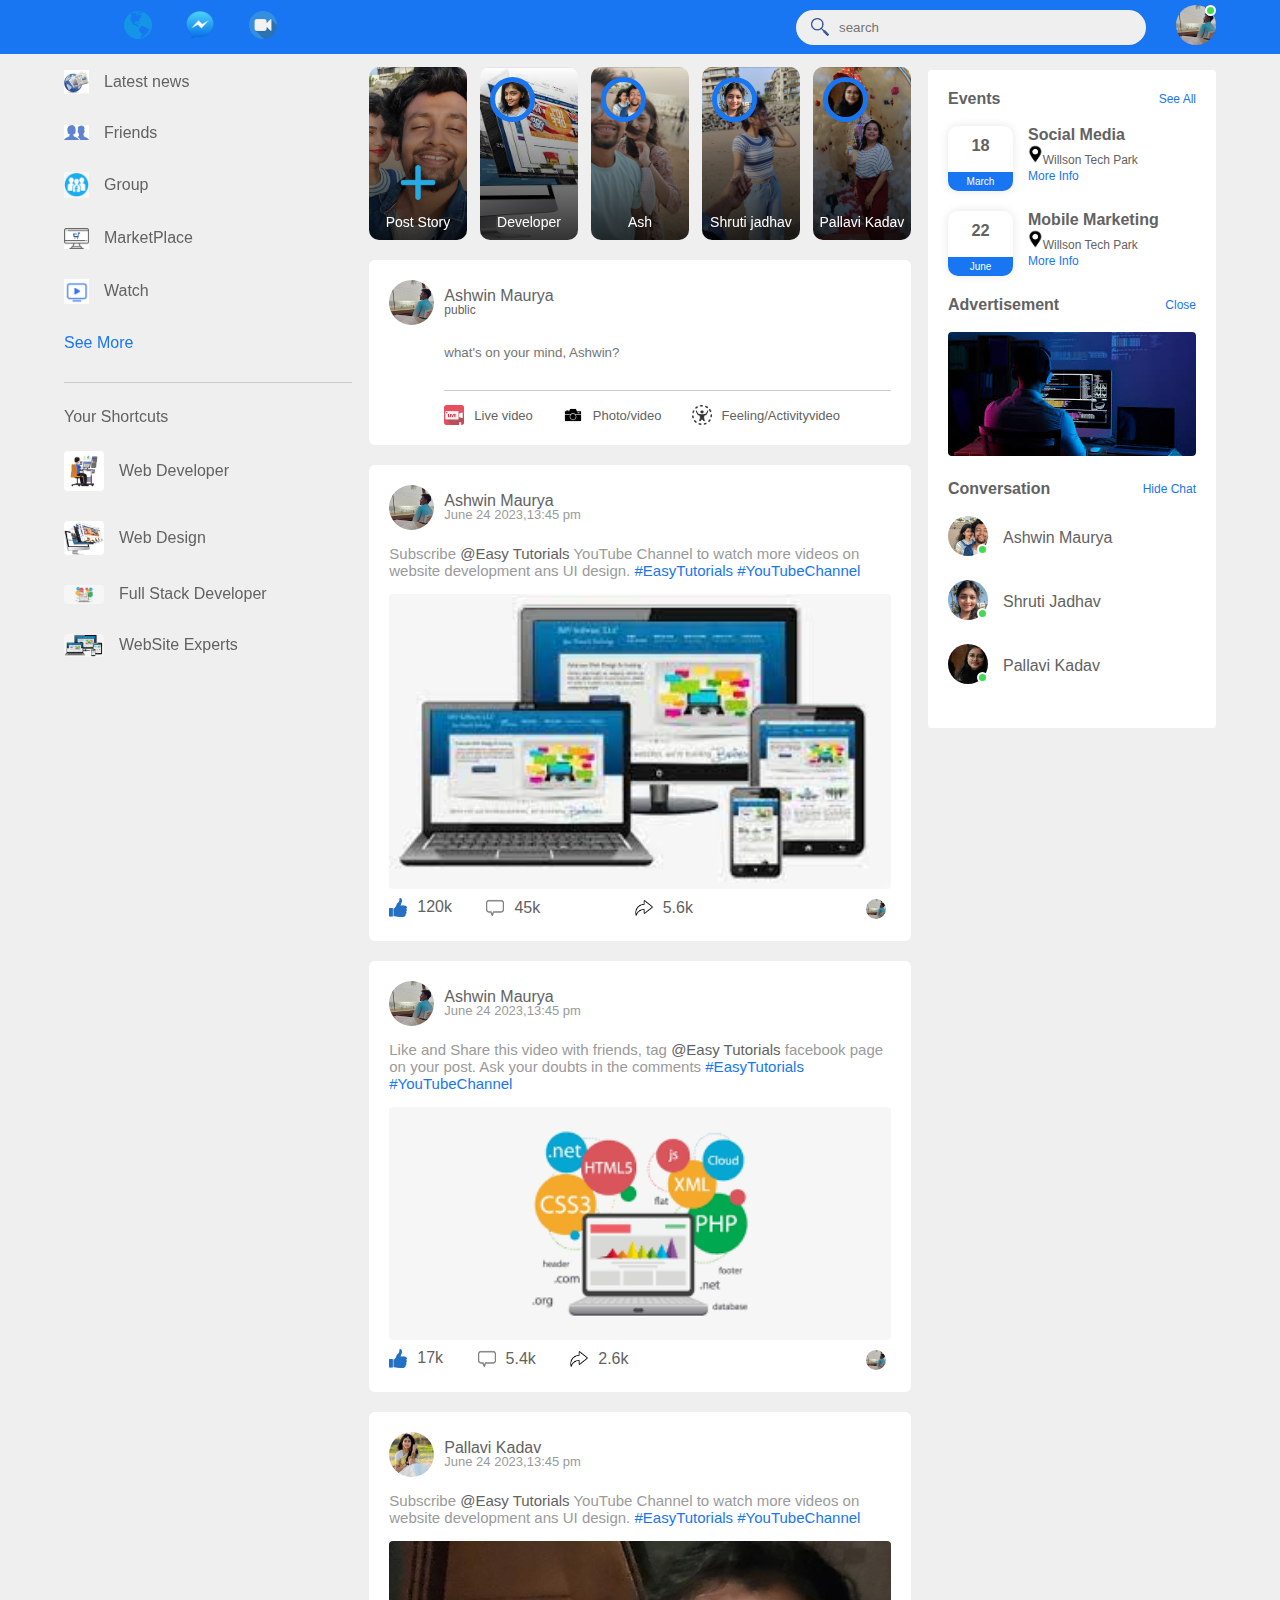
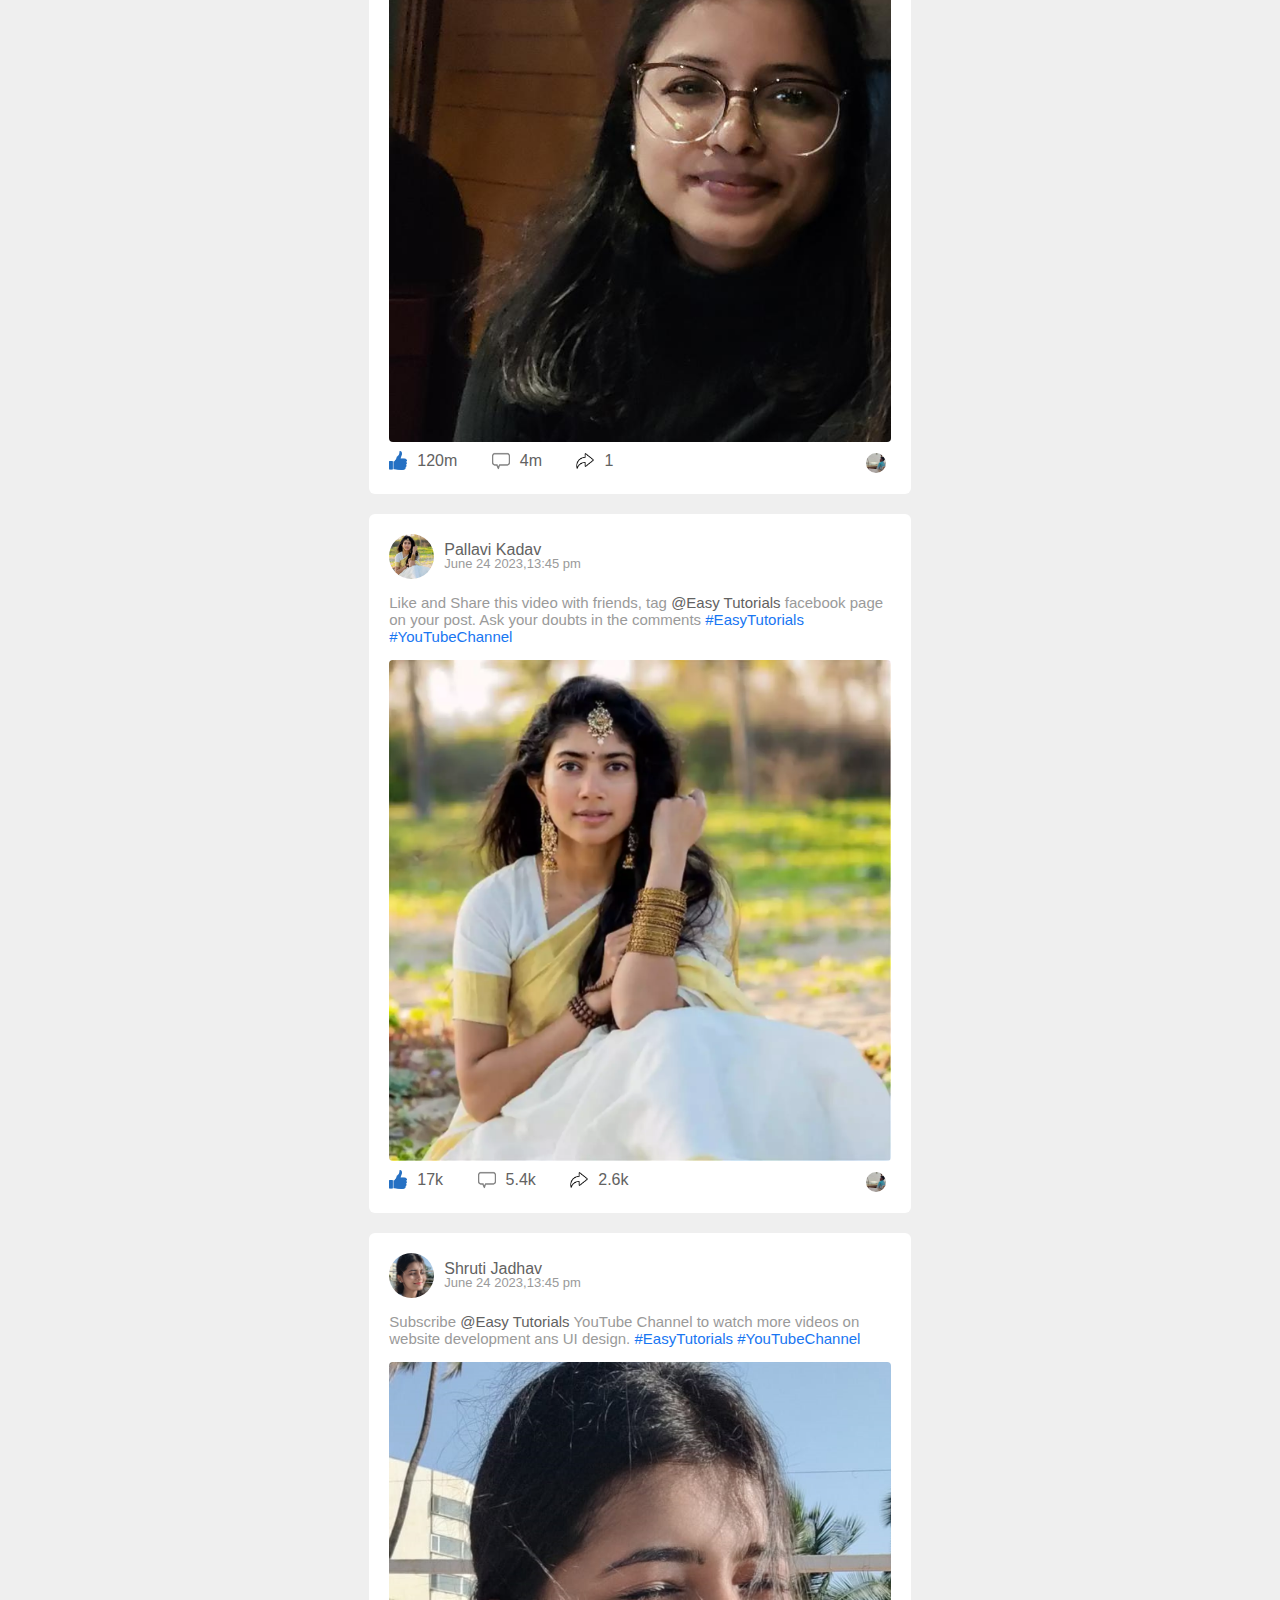
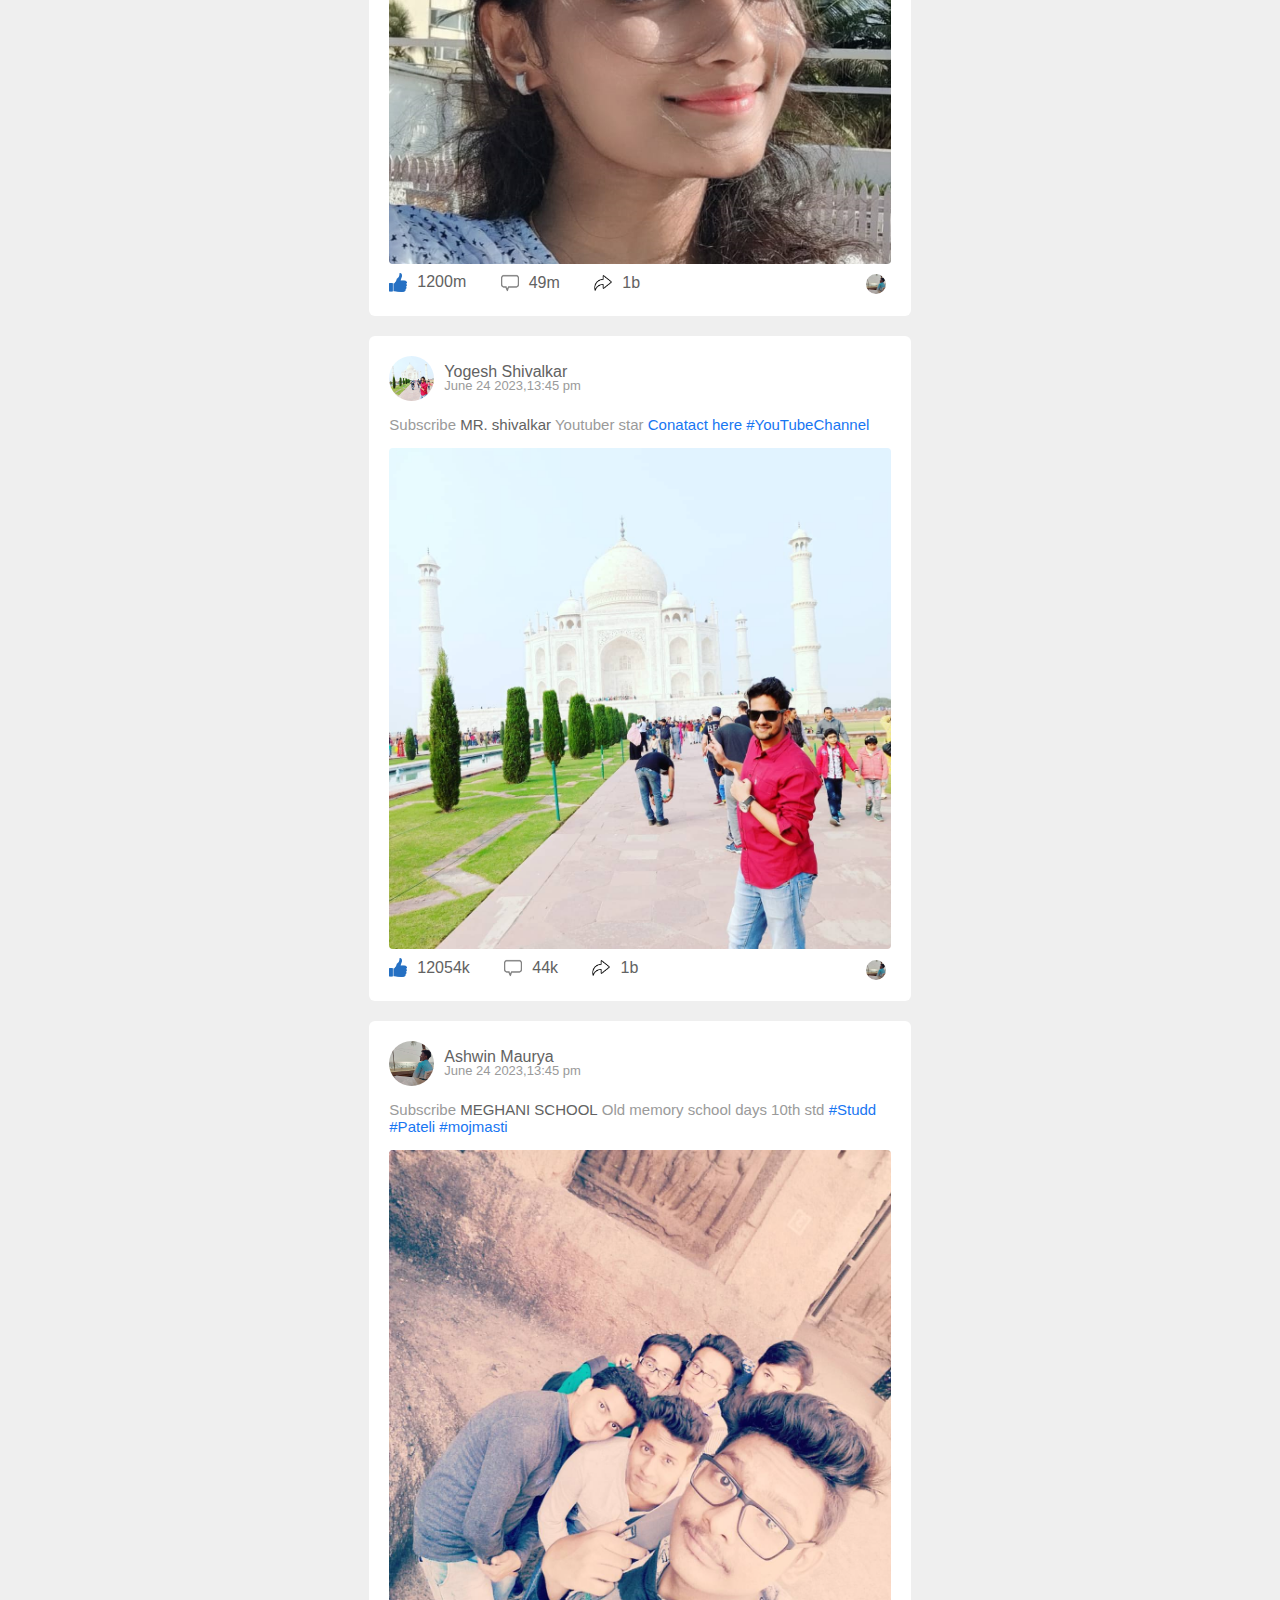
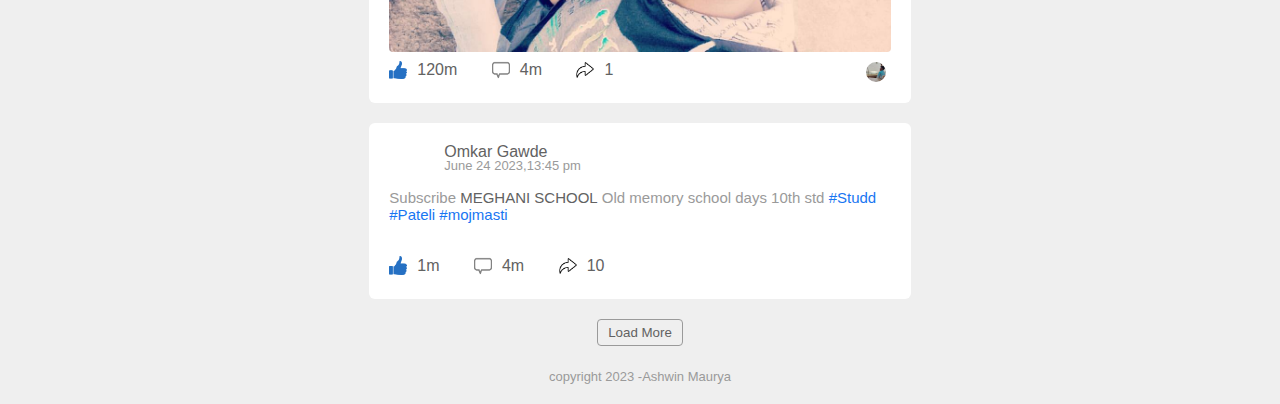
==== index.html @ bc4fef7b "fb" ====
<!DOCTYPE html>
<html lang="en">
<head>
    <meta charset="UTF-8">
    <meta name="viewport" content="width=device-width, initial-scale=1.0">
    <title>FaceBook</title>
    <link rel="stylesheet" href="style.css">
    <link rel="stylesheet" href="https://pro.fontawesome.com/releases/v5.10.0/css/all.css" 
    integrity="sha384-AYmEC3Yw5cVb3ZcuHtOA93w35dYTsvhLPVnYs9eStHfGJvOvKxVfELGroGkvsg+p" 
    crossorigin="anonymous"/>
 </head>
<body>
    <nav>
        <div class="nav-left">
            <a href="index.html">
            <img src="C:\Users\Ashwin\Downloads\socialmedia\logo.png" class="logo" alt="">
            </a>
            <ul>
                <li>
                    <img src="notification.png" alt="">
                    <img src="inbox.png" alt="">
                    <img src="video.png" alt="">
                </li>
            </ul>
        </div>
        <div class="nav-right">
            <div class="search-box">
                <img src="search.png" class="searchpic" alt="">
                <input type="text" placeholder="search">
            </div>
            <div class="nav-user-icon online" onclick="settingsMenuToggle()">
                <img src="ash.png" alt="">
            </div>

        </div>
 <!----------------------dropdown settings-menu ------------------------------------------------------------------------------->
        <div class="settings-menu">
            <div id="dark-btn" >
                <span>

                </span>
            </div>


            <div class="settings-menu-inner">
                <div class="user-profile">
                    <img src="ash.png" alt="">
                    <div>
                        <p>Ashwin Maurya</p>
                        <a href="profile.html">See your profile</a>
                    </div>
                </div>
                <hr>
                <div class="user-profile">
                    <img src="feedback.png" alt="">
                    <div>
                        <p>Give Feedback</p>
                        <a href="#">Help us to improve the new design</a>
                    </div>
                </div>
                <hr>

                <div class="settings-links">
                    <img src="setting.png" class="settings-icon" alt="">
                    <a href="#">Settings & Privacy<i class="fa fa-caret-right" aria-hidden="true"></i>
                    </a>
                </div>
                <div class="settings-links">
                    <img src="help.png" class="settings-icon" alt="">
                    <a href="#">Help & Support <i class="fa fa-caret-right" aria-hidden="true"></i>
                    </a>
                </div>
                <div class="settings-links">
                    <img src="display.png" class="settings-icon" alt="">
                    <a href="#">Display & Accessibility <i class="fa fa-caret-right" aria-hidden="true"></i>
                    </a>
                </div>

                <div class="settings-links">
                    <img src="logout.png" class="settings-icon" alt="">
                    <a href="#">Logout <i class="fa fa-caret-right" aria-hidden="true"></i>
                    </a>
                </div>
    
    
            </div>
            

        </div>

    </nav>

    <div class="container">
<!-- ---------left-sidebar ==================================================-->
        <div class="left-sidebar">
            <div class="imp-links">
                <a href="#" ><img src="news.png" alt=""> Latest news </a>
                <a href="#" ><img src="friends.png" alt=""> Friends </a>
                <a href="#" ><img src="group.png" alt=""> Group </a>
                <a href="#" ><img src="marketplace.png" alt=""> MarketPlace </a>
                <a href="#" ><img src="watch.png" alt=""> Watch </a>
                <a href="#" >See More</a>

            </div>
            <div class="shortcut-links">
                <p>Your Shortcuts</p>
                <a href="#"><img src="shortcut-1.png" alt="">Web Developer</a>
                <a href="#"><img src="shortcut-2.png" alt="">Web Design</a>
                <a href="#"><img src="shortcut-3.png" alt="">Full Stack Developer</a>
                <a href="#"><img src="shortcut-4.png" alt=""> WebSite Experts</a>
            </div>
        </div>

 <!---------------- main-container ---------------=======================-------------------------------------------------->
        <div class="main-content">
            <div class="story-gallery">
                <div class="story story1">
                    <img src="upload.png" alt="">
                    <p>Post Story</p>
                </div>
                <div class="story story2">
                    <img src="shortcut-5.png" alt="">
                    <p>Developer</p>
                </div>
                <div class="story story3">
                    <img src="member-1.png" alt="">
                    <p>Ash</p>
                </div>
                <div class="story story4">
                    <img src="member-2.png" alt="">
                    <p>Shruti jadhav</p>
                </div>
                <div class="story story5">
                    <img src="member-3.png" alt="">
                    <p>Pallavi Kadav</p>
                </div>
            </div>

            <div class="write-post-container">
                <div class="user-profile">
                    <img src="ash.png" alt="">
                    <div>
                        <p>Ashwin Maurya</p>
                        <small>public <i class="fas fa-caret-down"></i></small>
                    </div>
                </div>

                <div class="post-input-container">
                   <textarea rows="3" placeholder="what's on your mind, Ashwin?"></textarea>
                   <div class="add-post-links">
                    <a href="#" ><img src="video1.png" alt="">Live video</a>
                    <a href="#" ><img src="video2.png" alt="">Photo/video</a>
                    <a href="#" ><img src="video3.png" alt="">Feeling/Activityvideo</a>
                   </div>
                </div>

            </div>

            <div class="post-container">
                <div class="post-row">
                    <div class="user-profile">
                        <img src="ash.png" alt="">
                        <div>
                            <p>Ashwin Maurya</p>
                            <span>June 24 2023,13:45 pm</span>
                        </div>
                    </div>
                    <a href="#"><i class="fas fa-ellipsis-v"></i></a>
                </div>

               
                <p class="post-text">Subscribe <span>@Easy Tutorials</span> YouTube Channel to watch more 
                videos on website development ans UI design.
                    <a href="#" >#EasyTutorials</a> <a href="#">#YouTubeChannel</a>
                </p>
                <img src="shortcut-4.png" class="post-img" alt="">
                <div class="post-row">
                    <div class="activity-icons">
                        <div><img src="like-blue.png"  alt="">120k</div> 
                        <div id="comments-container"><img src="comments.png" id="comments-icon" alt="">45k
                            <div id="thecomments"></div>
                        <!-- modify -->
                        <!-- Add a hidden comments box -->
                                <!-- <div class="post-container" id="comments-area"> -->
                                    <!-- ... (existing post content) ... -->
                                    <!-- <div class="comments-section" style="display: none;" id="comments-box"> -->
                                      
                                        <!-- <div class="comments-list" id="comments-list"> -->
                                            <!-- Existing comments will be displayed here -->
                                        <!-- </div>
                                        <textarea id="comment-input" placeholder="Write a comment"></textarea>
                                        <button id="post-comment-button">Post</button>
                                    </div>
                                </div> -->
<!-- ---------------------- -->


                        </div> 
                        <div><img src="share.png" class="share" alt="">5.6k</div> 
                    </div>
                    <div class="post-profile-icons">
                            <img src="ash.png" alt=""> <i class="fas fa-caret-down"></i>
                    </div>

                </div>
            </div>

            <div class="post-container">
                <div class="post-row">
                    <div class="user-profile">
                        <img src="ash.png" alt="">
                        <div>
                            <p>Ashwin Maurya</p>
                            <span>June 24 2023,13:45 pm</span>
                        </div>
                    </div>
                    <a href="#"><i class="fas fa-ellipsis-v"></i></a>
                </div>

               
                <p class="post-text">Like and Share this video  with friends,
                    tag  <span>@Easy Tutorials</span> facebook page on your post. Ask your doubts in 
                    the comments 
                    <a href="#" >#EasyTutorials</a> <a href="#">#YouTubeChannel</a>
                </p>
                <img src="shortcut-3.png" class="post-img" alt="">
                <div class="post-row">
                    <div class="activity-icons">
                        <div><img src="like-blue.png" alt="">17k</div> 
                        <div><img src="comments.png" alt="">5.4k</div> 
                        <div><img src="share.png" class="share" alt="">2.6k</div> 
                    </div>
                    <div class="post-profile-icons">
                            <img src="ash.png" alt=""> <i class="fas fa-caret-down"></i>
                    </div>

                </div>
            </div>

            <div class="post-container">
                <div class="post-row">
                    <div class="user-profile">
                        <img src="pallavi.png" alt="">
                        <div>
                            <p>Pallavi Kadav</p>
                            <span>June 24 2023,13:45 pm</span>
                        </div>
                    </div>
                    <a href="#"><i class="fas fa-ellipsis-v"></i></a>
                </div>

               
                <p class="post-text">Subscribe <span>@Easy Tutorials</span> YouTube Channel to watch more 
                videos on website development ans UI design.
                    <a href="#" >#EasyTutorials</a> <a href="#">#YouTubeChannel</a>
                </p>
                <img src="member-3.png" class="post-img" alt="">
                <div class="post-row">
                    <div class="activity-icons">
                        <div><img src="like-blue.png" alt="">120m</div> 
                        <div><img src="comments.png" alt="">4m</div> 
                        <div><img src="share.png" class="share" alt="">1</div> 
                    </div>
                    <div class="post-profile-icons">
                            <img src="ash.png" alt=""> <i class="fas fa-caret-down"></i>
                    </div>

                </div>
            </div>

            <div class="post-container">
                <div class="post-row">
                    <div class="user-profile">
                        <img src="pallavi.png" alt="">
                        <div>
                            <p>Pallavi Kadav</p>
                            <span>June 24 2023,13:45 pm</span>
                        </div>
                    </div>
                    <a href="#"><i class="fas fa-ellipsis-v"></i></a>
                </div>

               
                <p class="post-text">Like and Share this video  with friends,
                    tag  <span>@Easy Tutorials</span> facebook page on your post. Ask your doubts in 
                    the comments 
                    <a href="#" >#EasyTutorials</a> <a href="#">#YouTubeChannel</a>
                </p>
                <img src="pallavi.png" class="post-img" alt="">
                <div class="post-row">
                    <div class="activity-icons">
                        <div><img src="like-blue.png" alt="">17k</div> 
                        <div><img src="comments.png" alt="">5.4k</div> 
                        <div><img src="share.png" class="share" alt="">2.6k</div> 
                    </div>
                    <div class="post-profile-icons">
                            <img src="ash.png" alt=""> <i class="fas fa-caret-down"></i>
                    </div>

                </div>
            </div>

            <div class="post-container">
                <div class="post-row">
                    <div class="user-profile">
                        <img src="shruti.png" alt="">
                        <div>
                            <p>Shruti Jadhav</p>
                            <span>June 24 2023,13:45 pm</span>
                        </div>
                    </div>
                    <a href="#"><i class="fas fa-ellipsis-v"></i></a>
                </div>

               
                <p class="post-text">Subscribe <span>@Easy Tutorials</span> YouTube Channel to watch more 
                videos on website development ans UI design.
                    <a href="#" >#EasyTutorials</a> <a href="#">#YouTubeChannel</a>
                </p>
                <img src="shruti.png" class="post-img" alt="">
                <div class="post-row">
                    <div class="activity-icons">
                        <div><img src="like-blue.png" alt="">1200m</div> 
                        <div><img src="comments.png" alt="">49m</div> 
                        <div><img src="share.png" class="share" alt="">1b</div> 
                    </div>
                    <div class="post-profile-icons">
                            <img src="ash.png" alt=""> <i class="fas fa-caret-down"></i>
                    </div>

                </div>
            </div>

            <div class="post-container">
                <div class="post-row">
                    <div class="user-profile">
                        <img src="yogesh.png" alt="">
                        <div>
                            <p>Yogesh Shivalkar</p>
                            <span>June 24 2023,13:45 pm</span>
                        </div>
                    </div>
                    <a href="#"><i class="fas fa-ellipsis-v"></i></a>
                </div>

               
                <p class="post-text">Subscribe <span>MR. shivalkar</span> Youtuber star 
                    <a href="#" >Conatact here </a> <a href="#">#YouTubeChannel</a>
                </p>
                <img src="yogesh.png" class="post-img" alt="">
                <div class="post-row">
                    <div class="activity-icons">
                        <div><img src="like-blue.png" alt="">12054k</div> 
                        <div><img src="comments.png" alt="">44k</div> 
                        <div><img src="share.png" class="share" alt="">1b</div> 
                    </div>
                    <div class="post-profile-icons">
                            <img src="ash.png" alt=""> <i class="fas fa-caret-down"></i>
                    </div>

                </div>
            </div>

            <div class="post-container">
                <div class="post-row">
                    <div class="user-profile">
                        <img src="ash.png" alt="">
                        <div>
                            <p>Ashwin Maurya</p>
                            <span>June 24 2023,13:45 pm</span>
                        </div>
                    </div>
                    <a href="#"><i class="fas fa-ellipsis-v"></i></a>
                </div>

               
                <p class="post-text">Subscribe <span>MEGHANI SCHOOL</span> Old memory school days 10th std 
                    <a href="#" >#Studd</a> <a href="#">#Pateli #mojmasti</a>
                </p>
                <img src="school.png" class="post-img" alt="">
                <div class="post-row">
                    <div class="activity-icons">
                        <div><img src="like-blue.png" alt="">120m</div> 
                        <div><img src="comments.png" alt="">4m</div> 
                        <div><img src="share.png" class="share" alt="">1</div> 
                    </div>
                    <div class="post-profile-icons">
                            <img src="ash.png" alt=""> <i class="fas fa-caret-down"></i>
                    </div>

                </div>
            </div>

            <div class="post-container">
                <div class="post-row">
                    <div class="user-profile">
                        <img src="omkar.png" alt="">
                        <div>
                            <p>Omkar Gawde</p>
                            <span>June 24 2023,13:45 pm</span>
                        </div>
                    </div>
                    <a href="#"><i class="fas fa-ellipsis-v"></i></a>
                </div>

               
                <p class="post-text">Subscribe <span>MEGHANI SCHOOL</span> Old memory school days 10th std 
                    <a href="#" >#Studd</a> <a href="#">#Pateli #mojmasti</a>
                </p>
                <img src="omkar.png" class="post-img" alt="">
                <div class="post-row">
                    <div class="activity-icons">
                        <div><img src="like-blue.png" alt="">1m</div> 
                        <div><img src="comments.png" alt="">4m</div> 
                        <div><img src="share.png" class="share" alt="">10</div> 
                    </div>
                    <div class="post-profile-icons">
                            <img src="omkar.png" alt=""> <i class="fas fa-caret-down"></i>
                    </div>

                </div>
            </div>


            <button type="button" class="Load-more-btn">Load More</button>


        </div>

        <!-- right-sidebar -->
        <div class="right-sidebar">
            <div class="sidebar-title">
                <h4>Events</h4>
                <a href="#">See All</a>
            </div>

            <div class="event">
                <div class="left-event">
                    <h3>18</h3>
                    <span>March</span>
                </div>
                <div class="right-event">
                    <h4>Social Media</h4>
                    <p><img src="location.png" class="locationpic">Willson Tech Park</p>
                    <a href="#">More Info</a>
                    
                </div>
            </div>
            <div class="event">
                <div class="left-event">
                    <h3>22</h3>
                    <span>June</span>
                </div>
                <div class="right-event">
                    <h4>Mobile Marketing</h4>
                    <p><img src="location.png" class="locationpic">Willson Tech Park</p>
                    <a href="#">More Info</a>
                    
                </div>
            </div>
            <div class="sidebar-title">
                <h4>Advertisement</h4>
                <a href="#">Close</a>
            </div>
            <img src="advertisement.png" class="sidebar-ads" alt="">

            <div class="sidebar-title">
                <h4>Conversation</h4>
                <a href="#">Hide Chat</a>
            </div>
            <div class="online-list">
                <div class="online">
                    <img src="member-1.png" alt="">
                </div>
                <p>Ashwin Maurya</p>
            </div>
            <div class="online-list">
                <div class="online">
                    <img src="member-2.png" alt="">
                </div>
                <p>Shruti Jadhav</p>
            </div>
            <div class="online-list">
                <div class="online">
                    <img src="member-3.png" alt="">
                </div>
                <p>Pallavi Kadav</p>
            </div>
            
            

        </div>
        
    </div>
    <div class="footer">
        <p>
            copyright 2023 -Ashwin Maurya  
        </p> </div>
        <script src="script.js"></script>
</body>
</html>
---- style.css ----
*{
    margin: 0;
    padding: 0;
    font-family: 'poppins',sans-serif;
    box-sizing: border-box;

}

:root{
    --body-color:#efefef;
    --nav-color:#1876f2;
    --bg-color:#fff;
    
}

.dark-theme{
    --body-color:#0a0a0a;
    --nav-color:#000;
    --bg-color:#000;

}

body{
    background:var(--body-color);
    transition: background 0.3s;

}

nav{
    display: flex;
    align-items: center;
    justify-content: space-between;
    background: var(--nav-color);
    padding: 5px 5%;
    position: sticky;
    top: 0;
    z-index: 100;
}

.logo{
    width: 160px;
    margin-right: 45px;

}

.nav-left,.nav-right{
    display: flex;
    align-items: center;
}

.nav-left ul li{
    list-style: none;
    display: inline-block;

}
.searchpic{
    width: 30px;
    margin-right: 20px 30px;
}
.nav-left ul li img{
    width: 28px;
    margin: 0 15px;

}

.nav-user-icon img{
    width: 40px;
    border-radius: 50%;
    cursor: pointer;

}

.search-box{
    background: #efefef;
    width: 350px;
    border-radius: 20px;
    display: flex;
    align-items: center;
    padding: 0 15px;

}
.nav-user-icon{
    margin-left: 30px;

}

.search-box img{
    width: 18px;

}
.search-box input{
    width: 100%;
    background: transparent;
    padding: 10px;
    outline: none;
    border: 0;

}

.online{
    position: relative;

}
.online::after{
    content: '';
    width: 7px;
    height: 7px;
    border: 2px solid #fff;
    border-radius: 50%;
     background: #41db51;
     position: absolute;
     top: 0;
     right: 0;

}

.container{
    display: flex;
    justify-content: space-between;
    padding: 13px 5%;

}

.left-sidebar{
    
    flex-basis: 25%;
    position: sticky;
    top: 70px;
    align-self: flex-start;
}
.right-sidebar{
    flex-basis: 25%;
    position: sticky;
    top: 70px;
    align-self: flex-start;
    background: var(--bg-color);
    padding: 20px;
    border-radius: 4px;
    color: #626262;

    
}

.main-content{
    flex-basis: 47%;

}

.imp-links a, .shortcut-links a{
    text-decoration: none;
    display: flex;
    align-items: center;
    margin-bottom: 30px;
    color: #626262;
    width: fit-content;

}

.imp-links a img{
    width: 25px;
    margin-right: 15px;

}
.imp-links a:last-child{
    color: #1876f2;
}
.imp-links{
    border-bottom: 1px solid #ccc;

}

.shortcut-links a img{
    width: 40px;
    border-radius: 4px;
    margin-right: 15px;

}
.shortcut-links p{
    margin: 25px 0;
    color: #626262;
    font-weight: 500;
}

.sidebar-title{
    display: flex;
    align-items: center;
    justify-content: space-between;
    margin-bottom: 18px;

}
.right-sidebar h4{
    font-weight: 600;
    font-size: 16px;
}

.sidebar-title a{
    text-decoration: none;
    color: #1876f2;
    font-size: 12px;

}

.event{
    display: flex;
    font-size: 14px;
    margin-bottom: 20px;

}
.left-event{
    border-radius: 10px;
    height: 65px;
    width: 65px;
    margin-right: 15px;
    padding-top: 10px;
    text-align: center;
    position: relative;
    overflow: hidden;
    box-shadow: 0 0 10px rgba(0,0,0,0.1);

}
.event p{
    font-size: 12px;
}
.event a{
    font-size: 12px;
    text-decoration: none;
    color: #1876f2;
}

.left-event span{
    position: absolute;
    bottom: 0;
    left: 0;
    width: 100%;
    background:#1876f2 ;
    color: #fff;
    font-size: 10px;
     padding: 4px 0;

}

.locationpic{
    width: 20 px;
    height: 20px;
        
}
.sidebar-ads{
    width: 100%;
    margin-bottom: 20px;
    border-radius: 4px;

}
.online-list{
    display:flex;
    align-items: center;
    margin-bottom: 20px;
}
.online-list .online img{
    width: 40px;
    border-radius: 50%;
}

.online-list .online{
    width: 40px;
    border-radius: 50%;
    margin-right: 15px;
}

.online-list .online::after{
    top:unset;
    bottom: 5px;
}

.story-gallery{
    display: flex;
    justify-content: space-between;
    margin-bottom: 20px;

}

.story{
    flex-basis: 18%;
    padding-top: 32%;
    /* width: 20%; */
    position: relative;
    background-position: center;
    background-size: cover;
    border-radius: 10px;

}

.story img{
    position: absolute;
    width: 45px;
    border-radius: 50%;
    top: 10px;
    left: 10px;
    /* z-index: 10; */
    border: 5px solid #1876f2;

}

.story p{
    position: absolute;
    bottom: 10px;
    width: 100%;
    text-align: center;
    color: #fff;
    font-size: 14px;
    
}

.story1{
    background-image:linear-gradient(transparent,rgba(0,0,0,0.8)), url(status-1.png);

}
.story2{
    background-image:linear-gradient(transparent,rgba(0,0,0,0.8)), url(shortcut-2.png);

}
.story3{
    background-image:linear-gradient(transparent,rgba(0,0,0,0.8)), url(status-3.png);

}
.story4{
    background-image:linear-gradient(transparent,rgba(0,0,0,0.8)), url(status-4.png);

}
.story5{
    background-image:linear-gradient(transparent,rgba(0,0,0,0.8)), url(status-5.png);

}

.story.story1 img{
    top: unset;
    left: 50%;
    bottom: 40px;
    transform: translate(-50%);
    border: 0;
    width: 35px;

}

.write-post-container{
    width: 100%;
    background: var(--bg-color);
    border-radius: 6px;
    padding: 20px;
    color: #626262;

}

.user-profile{
    display: flex;
    align-items: center;

}

.user-profile img{
    width: 45px;
    border-radius: 50%;
    margin-right: 10px;
}

.user-profile p{
    margin-bottom: -5px;
    font-weight:500;
    color: #626262;
}

.user-profile small{
    font-size: 12px;

}

.post-input-container{
    padding-left: 55px;
    padding-top: 20px;

}

.post-input-container textarea{
    width: 100%;
    border: 0;
    outline: 0;
    border-bottom: 1px solid #ccc;
    background: transparent;
    resize: none;
}

.add-post-links{
    display: flex;
    margin-top: 10px;
    
}
.add-post-links a{
    text-decoration: none;
    display: flex;
    align-items: center;
    color: #626262;
    margin-right: 30px;
    font-size: 13px;
}

.add-post-links a img{
    width: 20px;
    margin-right: 10px;
}

.post-container{
    width: 100%;
    background: var(--bg-color);
    border-radius: 6px;
    padding: 20px;
    color: #626262;
    margin: 20px 0;

}

.user-profile span{
    font-size: 13px;
    color: #9a9a9a;
}
.post-text{
    color: #9a9a9a;
    font-size: 15px;
    margin: 15px 0;
}

.post-text span{
    color: #626262;
    font-weight: 500;
}

.post-text a{
    color: #1876f2;
    text-decoration: none;
}

.post-img{
    width: 100%;
    border-radius: 4px;
    margin-bottom: 5px;
    

}

.post-row{
    display: flex;
    align-items: center;
    justify-content: space-between;
}

.activity-icons div img{
    width: 18px;
    margin-right: 10px;
}

.activity-icons div{
    display: inline-flex;
    align-items: center;
    margin-right: 30px;
}

.post-profile-icons{
    display: flex;
    align-items: center;
}

.post-profile-icons img{
    width: 20px;
    border-radius: 50%;
    margin-right: 5px;
}

.share{
    color: #1876f2;
}

.post-row a{
    color: #9a9a9a;
}

.Load-more-btn{
    display: block;
    margin: auto;
    cursor: pointer;
    padding: 5px 10px;
    border: 1px solid #9a9a9a;
    color: #626262;
    background: transparent;
    border-radius: 4px;

}

.footer{
    text-align: center;
    color: #9a9a9a;
    padding: 10px 0 20px;
    font-size: 13px;

}

.settings-menu{
    position: absolute;
    width: 90%;
    max-width: 300px;
    height: 390px;
    background: var(--bg-color);
    box-shadow: 0 0 10px rgba(0,0,0,0.4);
    border-radius: 4px;
    overflow: hidden;
    top: 108%;
    right: 5%;
    max-height: 0;
    transition: max-height 0.3s;

}

.settings-menu-height{
    max-height: 450px;
}

.user-profile a{
    font-size: 12px; 
    color: #1876f2;
    text-decoration: none;
}

.settings-menu-inner{
    padding: 20px;
}

.settings-menu hr{
    border: 0;
    height: 1px;
    background: #9a9a9a;
    margin: 15px 0;
}

.settings-links{
    display: flex;
    align-items: center;
    margin: 15px 0;

}

.settings-links .settings-icon{
    width: 38px;
    margin-right: 10px;
    border-radius: 50%;

}

.settings-links a{
    display: flex;
    flex: 1;
    align-items: center;
    justify-content: space-between;
    text-decoration: none;
    color: #626262;
}

#dark-btn{
    position: absolute;
    top: 20px;
    right: 20px;
    background-color: #ccc;
    width: 45px;
    border-radius: 15px;
    padding: 2px 3px ;
    cursor: pointer;
    display: flex;
    transition: padding-left 0.5s,background 0.5s;
}

#dark-btn span{
    width: 18px;
    height: 18px;
    background: #fff;
    border-radius: 50%;
    display: inline-block;

}

#dark-btn.dark-btn-on{
    padding-left: 23px;
    background: #0a0a0a;

}

/* ------profilepage.html----------- */

.profile-container{
    padding: 20px 15%;
    color: #626262;
}

.cover-img{
    width: 100%;
    border-radius: 6px;
    margin-bottom: 14px;
    /* height: 400px; */
}

.profile-details{
    background-color: var(--bg-color);
    padding: 20px;
    border-radius: 4px;
    display: flex;
    align-items: flex-start;
    justify-content: space-between;
}

.pd-row{
    display: flex;
    align-items: flex-start;
}

.pd-image{
    width: 100px;
    margin-right: 20px;
    border-radius: 6px;
}

.pd-row div h3{
    font-size: 25px;
    font-weight: 600;

}

.pd-row div p{
    font-size: 13px;
}

.pd-row div img{
    width: 25px;
    border-radius: 50%;
    margin-top: 12px;

}

.pd-right button{
    background: #1876f2;
    border: 0;
    outline: 0;
    padding: 6px 10px;
    display: inline-flex;
    align-items: center;
    color: #fff;
    border-radius: 3px;
    margin-left: 10px;
    cursor: pointer;
}

.pd-right button img{
    height: 15px;
    margin-right: 10px;
}

.pd-right button:first-child{
    background: #e4e6eb;
    color: #000 ;
}

.pd-right{
    text-align: right;
}

.pd-right a{
    background: #e4e6eb;
    border-radius: 3px;
    padding: 12px;
    display: inline-flex;
    margin-top: 30px;
}

.pd-right a img{
    width: 20px;
    
}

.profile-info{
    display: flex;
    align-items: flex-start;
    justify-content: space-between;
    margin-top: 20px;
     
}

.info-col{
    flex-basis: 33%;

}

.post-col{
    flex-basis: 65%;

}

.profile-intro{
    background: var(--bg-color);
    padding: 20px;
    margin-bottom: 20px;
    border-radius: 4px;
}

.profile-info h3{
    font-weight: 600;
}

.intro-text{
    text-align: center;
    margin: 10px 0;
    font-size: 15px;
}

.intro-text img{
    width: 15px;
    margin-bottom: -3px;
}

.profile-intro hr{
    border: 0;
    height: 1px;
    background: #ccc;
    margin: 24px 0;
}

.profile-intro ul li{
    list-style: none;
    font-size: 15px;
    margin: 15px 0;
    display: flex;
    align-items: center;
}


.profile-intro ul li img{
    width: 26px;
    margin-right: 10px;

}

.title-box{
    display: flex;
    align-items: center;
    justify-content: space-between;
}

.title-box a{
    text-decoration: none;
    color: #1876f2;
    font-size: 14px;
}

.photo-box{
    display: grid;
    grid-template-columns: repeat(3,auto);
    grid-gap: 10px;
    margin-top: 15px;
}

.photo-box div img{
    width: 100%;
    cursor: pointer;

}

.profile-intro p{
    font-size: 14px;

}


.friends-box{
    display: grid;
    grid-template-columns: repeat(3,auto);
    grid-gap: 10px;
    margin-top: 15px;
}


.friends-box div img{
    width: 100%;
    cursor: pointer;
    padding-bottom: 20px;

}

.friends-box div{
    position: relative;
}

.friends-box p{
    position: absolute;
    bottom: 0;
    left: 0;
}


 /*-------- media query for home page */

 @media(max-width:900px){
    .right-sidebar{
        display: none;
    }
    .left-sidebar{
        display: none;
    }

    nav{
        flex-wrap: wrap;
    }
   
    .search-box{
        display: none;
    }
    .logo{
        width: 110px;
        margin-right: 20px;

    }
    .nav-left ul li img{
        width: 20px;
        margin: 0 8px;
    }

    .nav-user-icon img{
        width: 30px;
    }
    .nav-user-icon {
        margin-left: 0;
    }

    .add-post-links{
        flex-wrap:wrap;
    }

    .main-content{
        flex-basis: 100%;
    }
    .story img{
        width: 20px;
        border-width: 3px;
    }

    .story p{
        font-size: 10px;

    }

    .story.story1 img{
        width: 25px;
        bottom: 30px;
    }

    .add-post-links a{
        margin-right: 12px;
        font-size: 9px;
        
    }

    .add-post-links a img{
        width: 16px;
        margin-right: 5px;
    }

    .post-input-container{
        padding-left: 0 ;
    }
    .activity-icons div img{
        width: 12px;
        margin-right: 5px;   
    }
    
 }

 /* ---------media queries for profile.html page */

 @media(max-width:900px){
    .profile-container{
        padding: 20px 5%;
    }

    .profile-details{
        flex-wrap: wrap;
    }

    .pd-right{
        text-align: left;
        margin-top: 15px;

    }
    .pd-right button{
        margin-left: 0;
        margin-right: 10px;
    }

    .pd-row div h3{
        font-size: 16px;

    }

    .profile-info{
        flex-wrap: wrap;
    }

    .info-col,.post-col{
        flex-basis: 100%;
    }
 }
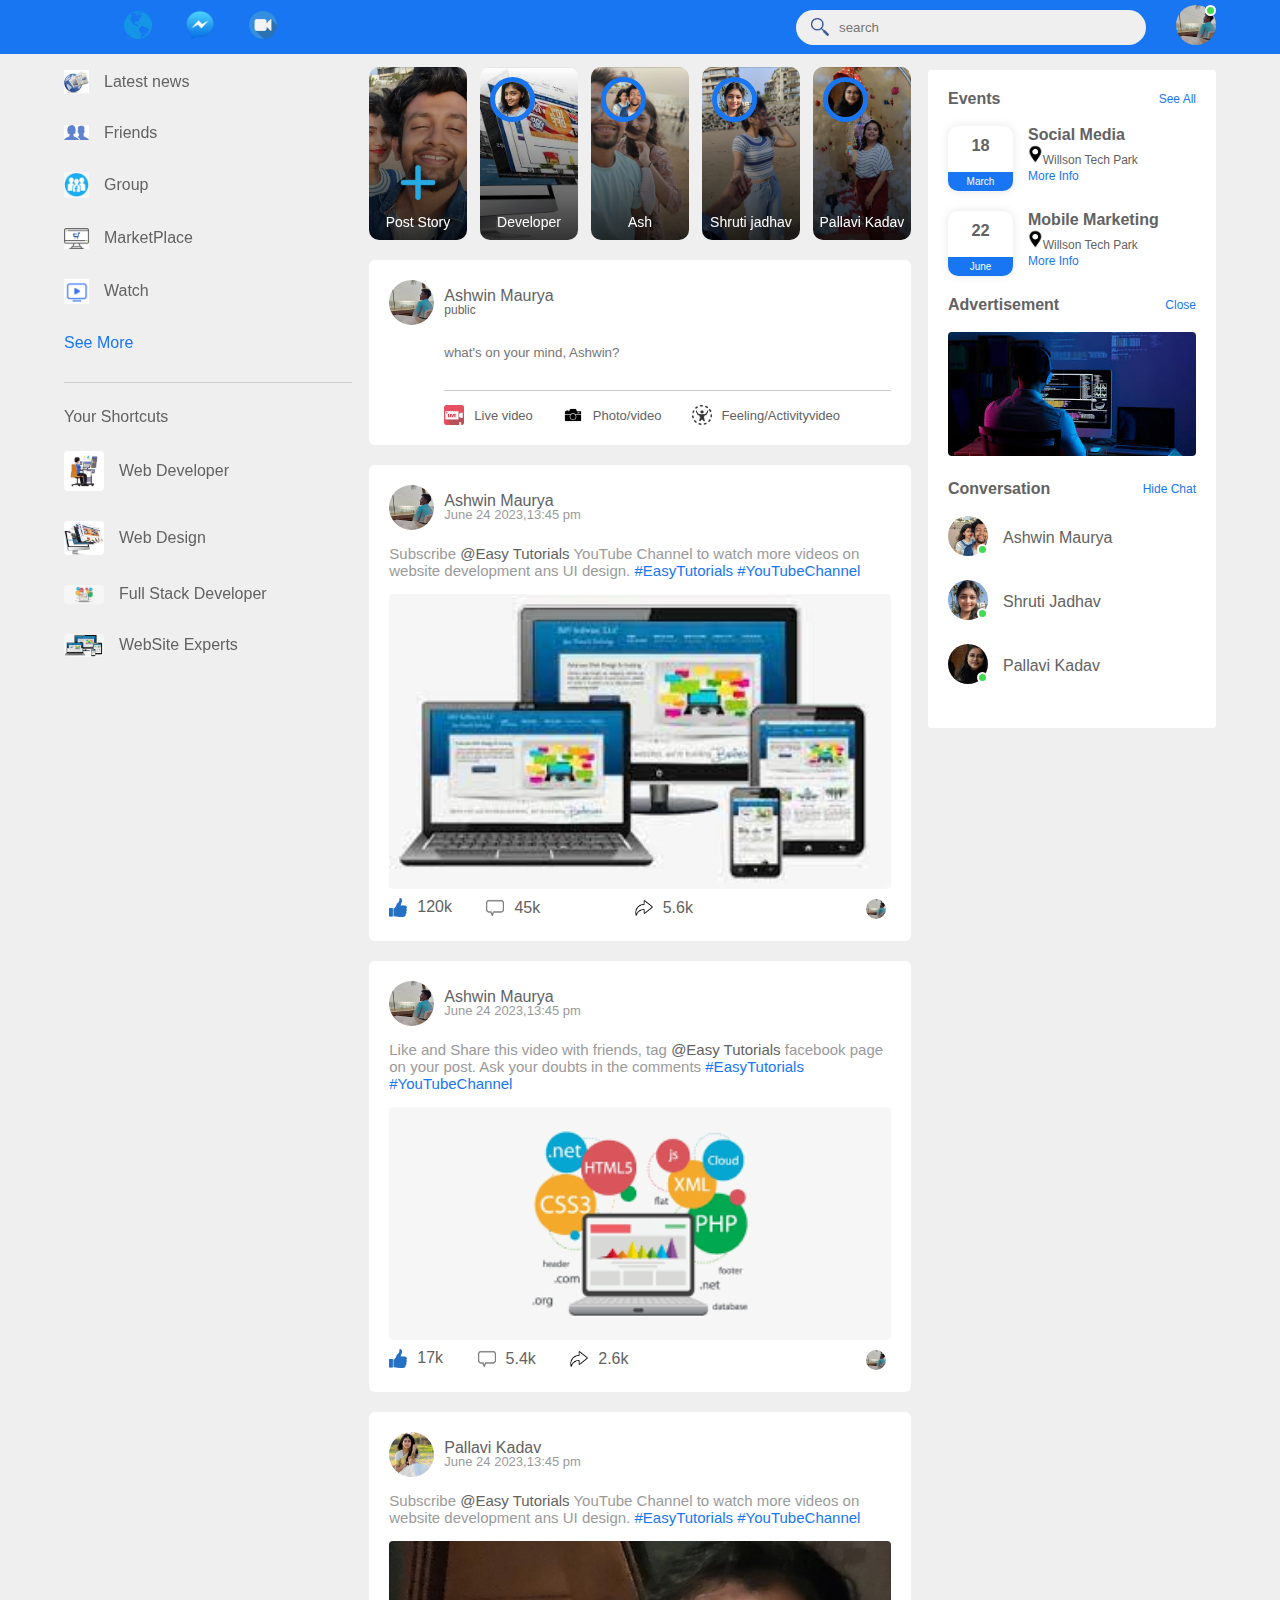
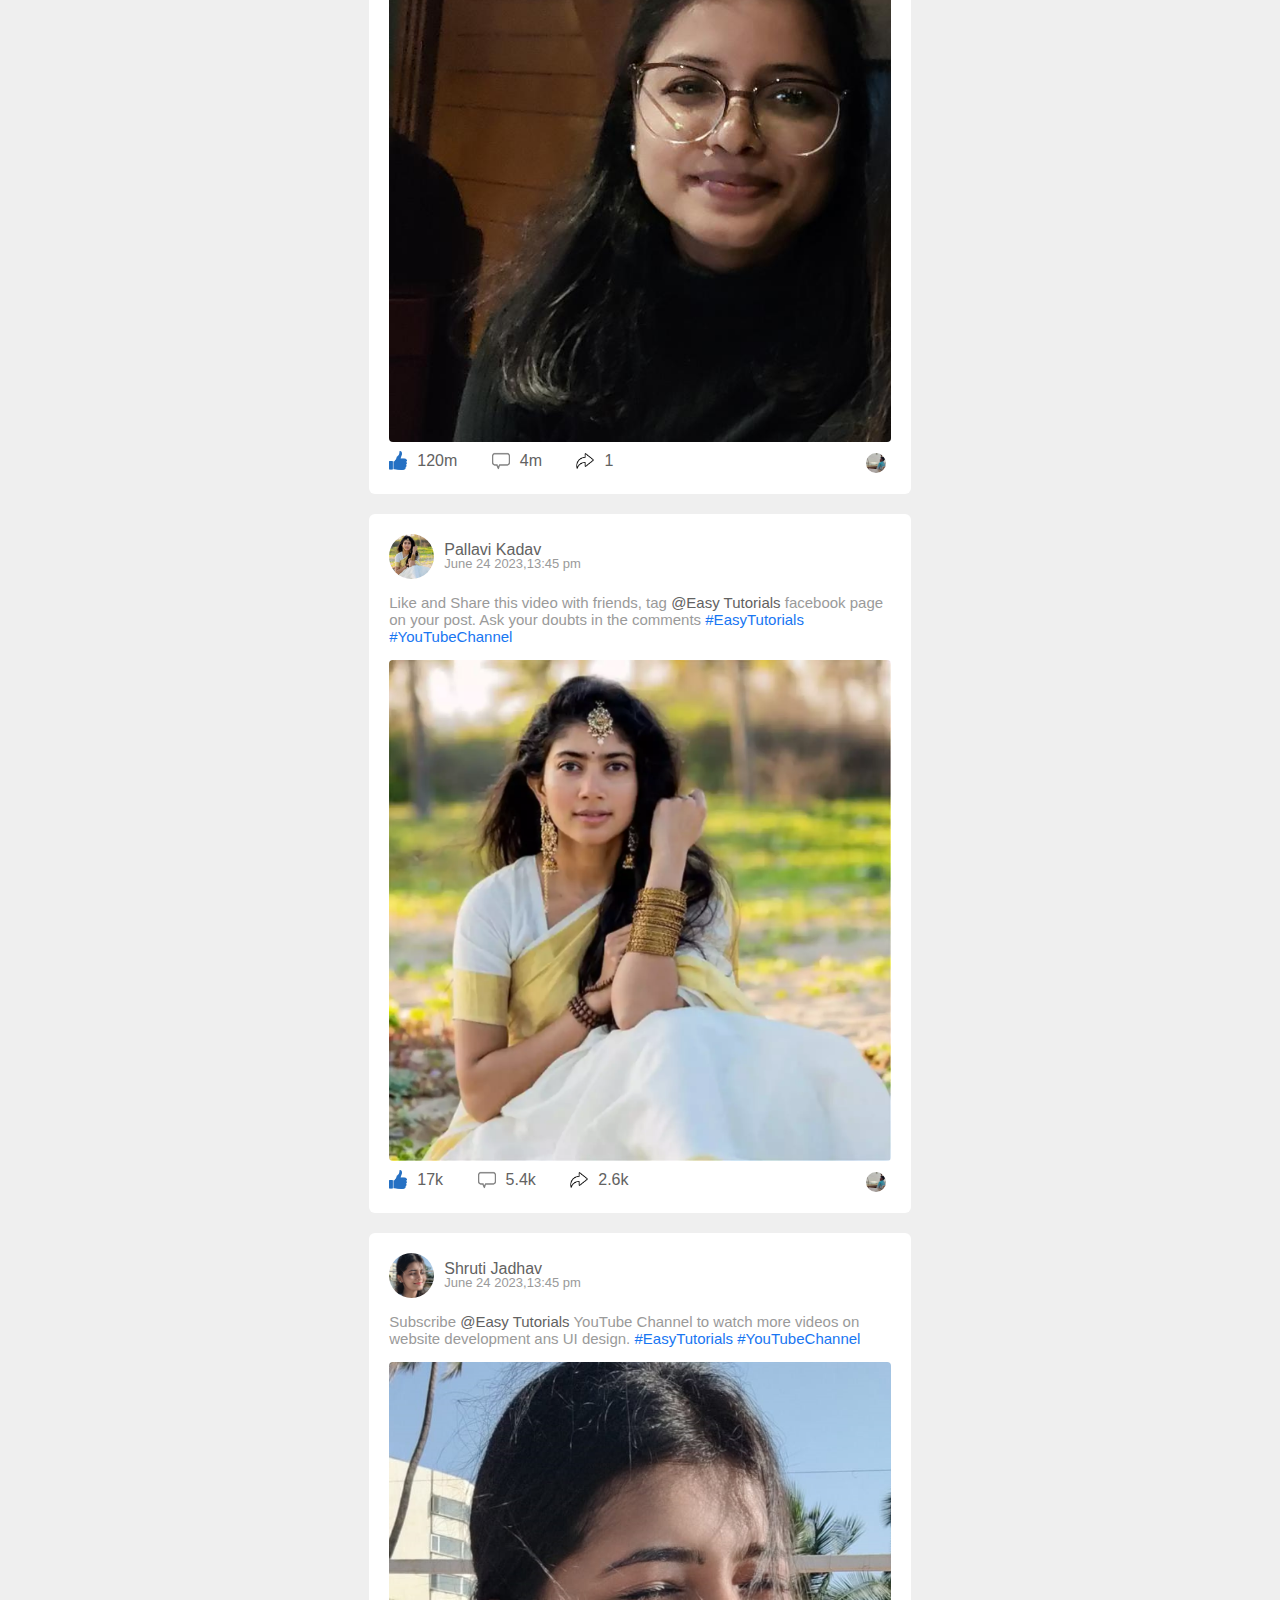
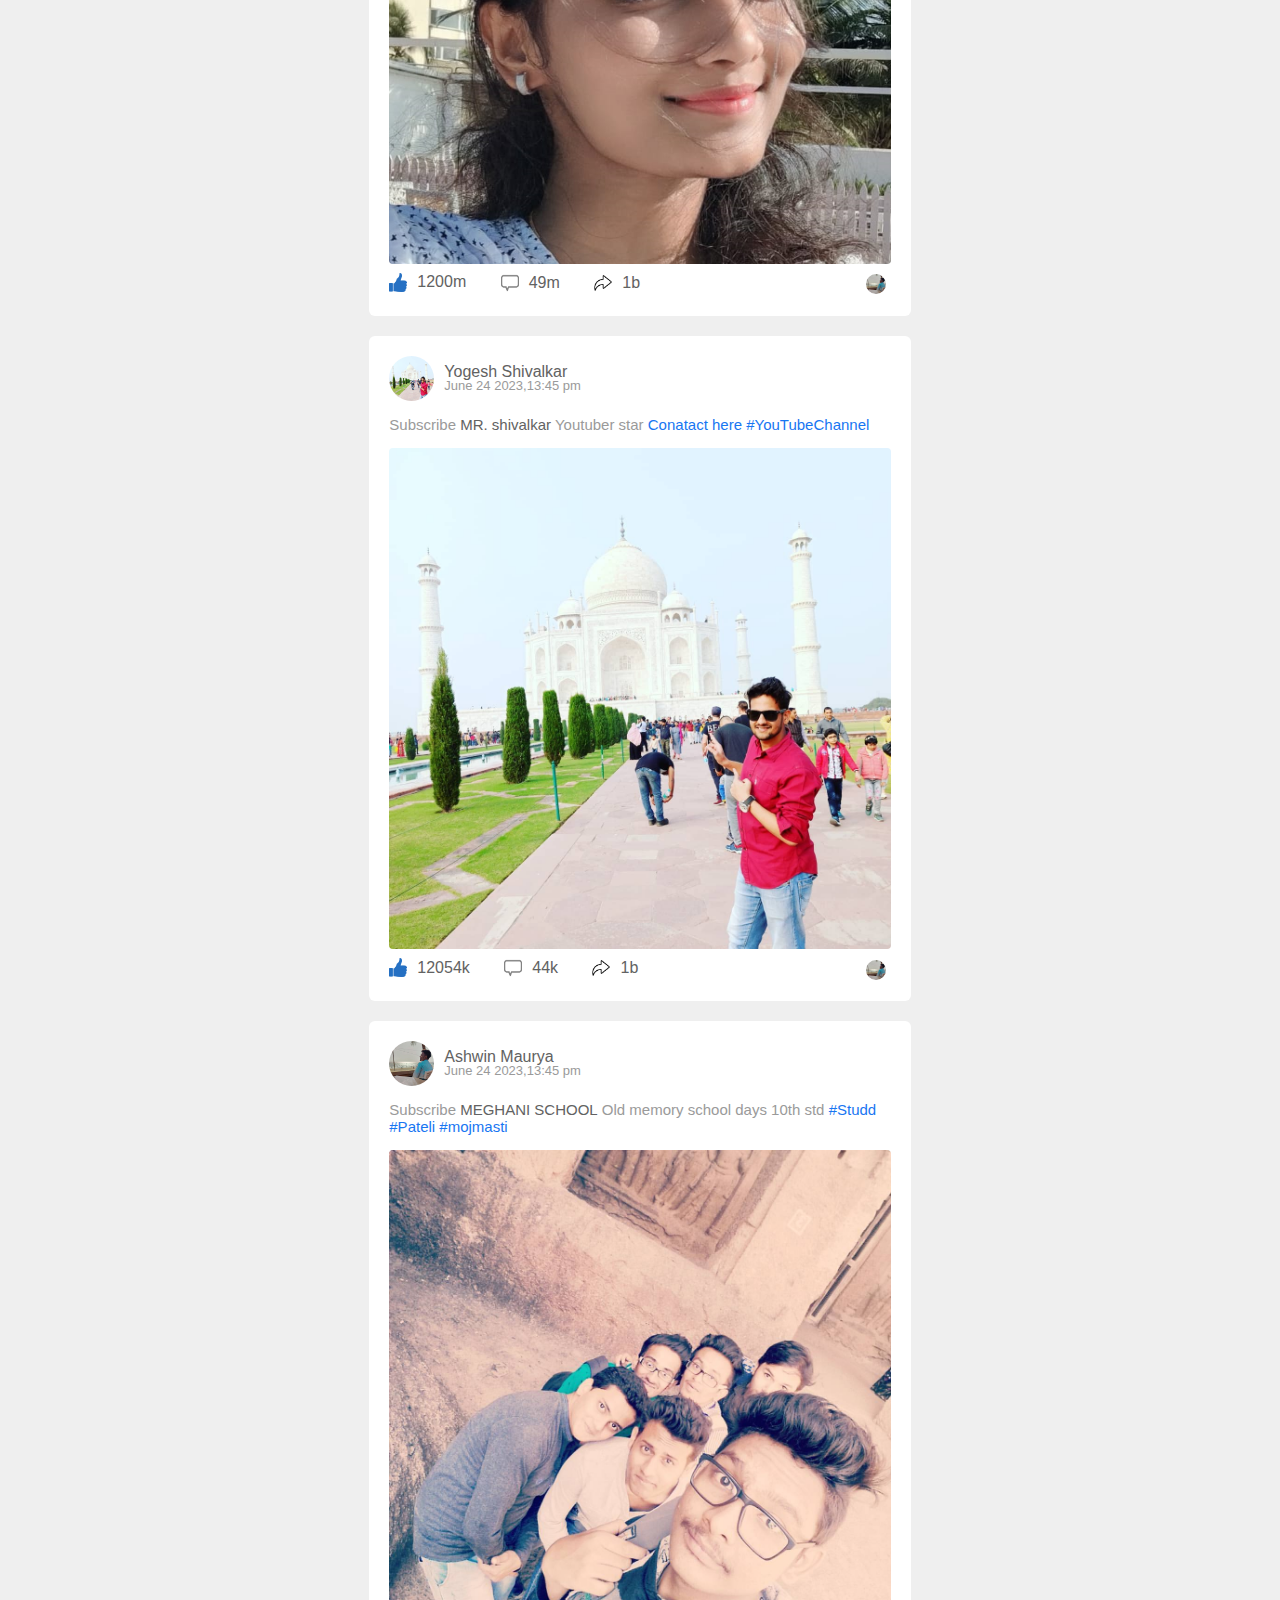
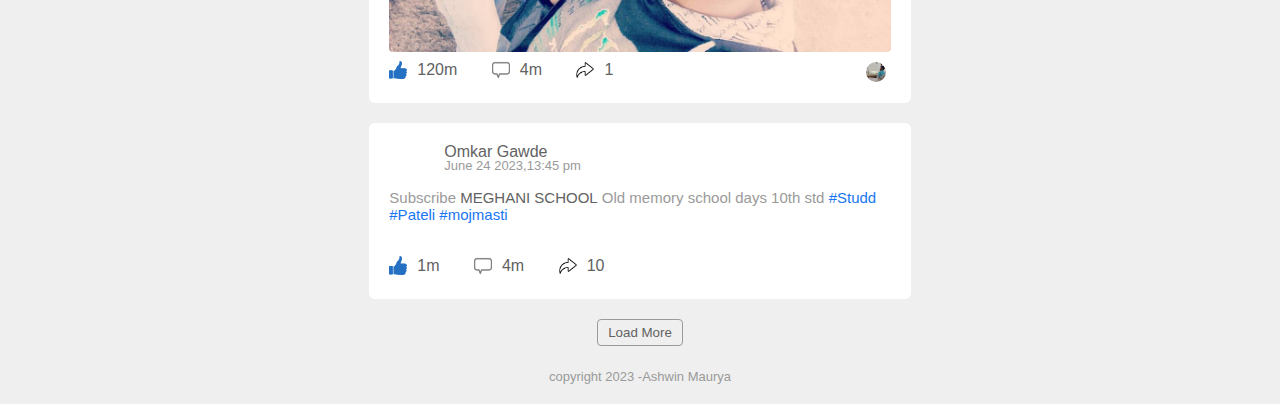
==== commit f3d03439: "Add files via upload" ====
--- a/index.html
+++ b/index.html
@@ -1,501 +1,501 @@
-<!DOCTYPE html>
-<html lang="en">
-<head>
-    <meta charset="UTF-8">
-    <meta name="viewport" content="width=device-width, initial-scale=1.0">
-    <title>FaceBook</title>
-    <link rel="stylesheet" href="style.css">
-    <link rel="stylesheet" href="https://pro.fontawesome.com/releases/v5.10.0/css/all.css" 
-    integrity="sha384-AYmEC3Yw5cVb3ZcuHtOA93w35dYTsvhLPVnYs9eStHfGJvOvKxVfELGroGkvsg+p" 
-    crossorigin="anonymous"/>
- </head>
-<body>
-    <nav>
-        <div class="nav-left">
-            <a href="index.html">
-            <img src="C:\Users\Ashwin\Downloads\socialmedia\logo.png" class="logo" alt="">
-            </a>
-            <ul>
-                <li>
-                    <img src="notification.png" alt="">
-                    <img src="inbox.png" alt="">
-                    <img src="video.png" alt="">
-                </li>
-            </ul>
-        </div>
-        <div class="nav-right">
-            <div class="search-box">
-                <img src="search.png" class="searchpic" alt="">
-                <input type="text" placeholder="search">
-            </div>
-            <div class="nav-user-icon online" onclick="settingsMenuToggle()">
-                <img src="ash.png" alt="">
-            </div>
-
-        </div>
- <!----------------------dropdown settings-menu ------------------------------------------------------------------------------->
-        <div class="settings-menu">
-            <div id="dark-btn" >
-                <span>
-
-                </span>
-            </div>
-
-
-            <div class="settings-menu-inner">
-                <div class="user-profile">
-                    <img src="ash.png" alt="">
-                    <div>
-                        <p>Ashwin Maurya</p>
-                        <a href="profile.html">See your profile</a>
-                    </div>
-                </div>
-                <hr>
-                <div class="user-profile">
-                    <img src="feedback.png" alt="">
-                    <div>
-                        <p>Give Feedback</p>
-                        <a href="#">Help us to improve the new design</a>
-                    </div>
-                </div>
-                <hr>
-
-                <div class="settings-links">
-                    <img src="setting.png" class="settings-icon" alt="">
-                    <a href="#">Settings & Privacy<i class="fa fa-caret-right" aria-hidden="true"></i>
-                    </a>
-                </div>
-                <div class="settings-links">
-                    <img src="help.png" class="settings-icon" alt="">
-                    <a href="#">Help & Support <i class="fa fa-caret-right" aria-hidden="true"></i>
-                    </a>
-                </div>
-                <div class="settings-links">
-                    <img src="display.png" class="settings-icon" alt="">
-                    <a href="#">Display & Accessibility <i class="fa fa-caret-right" aria-hidden="true"></i>
-                    </a>
-                </div>
-
-                <div class="settings-links">
-                    <img src="logout.png" class="settings-icon" alt="">
-                    <a href="#">Logout <i class="fa fa-caret-right" aria-hidden="true"></i>
-                    </a>
-                </div>
-    
-    
-            </div>
-            
-
-        </div>
-
-    </nav>
-
-    <div class="container">
-<!-- ---------left-sidebar ==================================================-->
-        <div class="left-sidebar">
-            <div class="imp-links">
-                <a href="#" ><img src="news.png" alt=""> Latest news </a>
-                <a href="#" ><img src="friends.png" alt=""> Friends </a>
-                <a href="#" ><img src="group.png" alt=""> Group </a>
-                <a href="#" ><img src="marketplace.png" alt=""> MarketPlace </a>
-                <a href="#" ><img src="watch.png" alt=""> Watch </a>
-                <a href="#" >See More</a>
-
-            </div>
-            <div class="shortcut-links">
-                <p>Your Shortcuts</p>
-                <a href="#"><img src="shortcut-1.png" alt="">Web Developer</a>
-                <a href="#"><img src="shortcut-2.png" alt="">Web Design</a>
-                <a href="#"><img src="shortcut-3.png" alt="">Full Stack Developer</a>
-                <a href="#"><img src="shortcut-4.png" alt=""> WebSite Experts</a>
-            </div>
-        </div>
-
- <!---------------- main-container ---------------=======================-------------------------------------------------->
-        <div class="main-content">
-            <div class="story-gallery">
-                <div class="story story1">
-                    <img src="upload.png" alt="">
-                    <p>Post Story</p>
-                </div>
-                <div class="story story2">
-                    <img src="shortcut-5.png" alt="">
-                    <p>Developer</p>
-                </div>
-                <div class="story story3">
-                    <img src="member-1.png" alt="">
-                    <p>Ash</p>
-                </div>
-                <div class="story story4">
-                    <img src="member-2.png" alt="">
-                    <p>Shruti jadhav</p>
-                </div>
-                <div class="story story5">
-                    <img src="member-3.png" alt="">
-                    <p>Pallavi Kadav</p>
-                </div>
-            </div>
-
-            <div class="write-post-container">
-                <div class="user-profile">
-                    <img src="ash.png" alt="">
-                    <div>
-                        <p>Ashwin Maurya</p>
-                        <small>public <i class="fas fa-caret-down"></i></small>
-                    </div>
-                </div>
-
-                <div class="post-input-container">
-                   <textarea rows="3" placeholder="what's on your mind, Ashwin?"></textarea>
-                   <div class="add-post-links">
-                    <a href="#" ><img src="video1.png" alt="">Live video</a>
-                    <a href="#" ><img src="video2.png" alt="">Photo/video</a>
-                    <a href="#" ><img src="video3.png" alt="">Feeling/Activityvideo</a>
-                   </div>
-                </div>
-
-            </div>
-
-            <div class="post-container">
-                <div class="post-row">
-                    <div class="user-profile">
-                        <img src="ash.png" alt="">
-                        <div>
-                            <p>Ashwin Maurya</p>
-                            <span>June 24 2023,13:45 pm</span>
-                        </div>
-                    </div>
-                    <a href="#"><i class="fas fa-ellipsis-v"></i></a>
-                </div>
-
-               
-                <p class="post-text">Subscribe <span>@Easy Tutorials</span> YouTube Channel to watch more 
-                videos on website development ans UI design.
-                    <a href="#" >#EasyTutorials</a> <a href="#">#YouTubeChannel</a>
-                </p>
-                <img src="shortcut-4.png" class="post-img" alt="">
-                <div class="post-row">
-                    <div class="activity-icons">
-                        <div><img src="like-blue.png"  alt="">120k</div> 
-                        <div id="comments-container"><img src="comments.png" id="comments-icon" alt="">45k
-                            <div id="thecomments"></div>
-                        <!-- modify -->
-                        <!-- Add a hidden comments box -->
-                                <!-- <div class="post-container" id="comments-area"> -->
-                                    <!-- ... (existing post content) ... -->
-                                    <!-- <div class="comments-section" style="display: none;" id="comments-box"> -->
-                                      
-                                        <!-- <div class="comments-list" id="comments-list"> -->
-                                            <!-- Existing comments will be displayed here -->
-                                        <!-- </div>
-                                        <textarea id="comment-input" placeholder="Write a comment"></textarea>
-                                        <button id="post-comment-button">Post</button>
-                                    </div>
-                                </div> -->
-<!-- ---------------------- -->
-
-
-                        </div> 
-                        <div><img src="share.png" class="share" alt="">5.6k</div> 
-                    </div>
-                    <div class="post-profile-icons">
-                            <img src="ash.png" alt=""> <i class="fas fa-caret-down"></i>
-                    </div>
-
-                </div>
-            </div>
-
-            <div class="post-container">
-                <div class="post-row">
-                    <div class="user-profile">
-                        <img src="ash.png" alt="">
-                        <div>
-                            <p>Ashwin Maurya</p>
-                            <span>June 24 2023,13:45 pm</span>
-                        </div>
-                    </div>
-                    <a href="#"><i class="fas fa-ellipsis-v"></i></a>
-                </div>
-
-               
-                <p class="post-text">Like and Share this video  with friends,
-                    tag  <span>@Easy Tutorials</span> facebook page on your post. Ask your doubts in 
-                    the comments 
-                    <a href="#" >#EasyTutorials</a> <a href="#">#YouTubeChannel</a>
-                </p>
-                <img src="shortcut-3.png" class="post-img" alt="">
-                <div class="post-row">
-                    <div class="activity-icons">
-                        <div><img src="like-blue.png" alt="">17k</div> 
-                        <div><img src="comments.png" alt="">5.4k</div> 
-                        <div><img src="share.png" class="share" alt="">2.6k</div> 
-                    </div>
-                    <div class="post-profile-icons">
-                            <img src="ash.png" alt=""> <i class="fas fa-caret-down"></i>
-                    </div>
-
-                </div>
-            </div>
-
-            <div class="post-container">
-                <div class="post-row">
-                    <div class="user-profile">
-                        <img src="pallavi.png" alt="">
-                        <div>
-                            <p>Pallavi Kadav</p>
-                            <span>June 24 2023,13:45 pm</span>
-                        </div>
-                    </div>
-                    <a href="#"><i class="fas fa-ellipsis-v"></i></a>
-                </div>
-
-               
-                <p class="post-text">Subscribe <span>@Easy Tutorials</span> YouTube Channel to watch more 
-                videos on website development ans UI design.
-                    <a href="#" >#EasyTutorials</a> <a href="#">#YouTubeChannel</a>
-                </p>
-                <img src="member-3.png" class="post-img" alt="">
-                <div class="post-row">
-                    <div class="activity-icons">
-                        <div><img src="like-blue.png" alt="">120m</div> 
-                        <div><img src="comments.png" alt="">4m</div> 
-                        <div><img src="share.png" class="share" alt="">1</div> 
-                    </div>
-                    <div class="post-profile-icons">
-                            <img src="ash.png" alt=""> <i class="fas fa-caret-down"></i>
-                    </div>
-
-                </div>
-            </div>
-
-            <div class="post-container">
-                <div class="post-row">
-                    <div class="user-profile">
-                        <img src="pallavi.png" alt="">
-                        <div>
-                            <p>Pallavi Kadav</p>
-                            <span>June 24 2023,13:45 pm</span>
-                        </div>
-                    </div>
-                    <a href="#"><i class="fas fa-ellipsis-v"></i></a>
-                </div>
-
-               
-                <p class="post-text">Like and Share this video  with friends,
-                    tag  <span>@Easy Tutorials</span> facebook page on your post. Ask your doubts in 
-                    the comments 
-                    <a href="#" >#EasyTutorials</a> <a href="#">#YouTubeChannel</a>
-                </p>
-                <img src="pallavi.png" class="post-img" alt="">
-                <div class="post-row">
-                    <div class="activity-icons">
-                        <div><img src="like-blue.png" alt="">17k</div> 
-                        <div><img src="comments.png" alt="">5.4k</div> 
-                        <div><img src="share.png" class="share" alt="">2.6k</div> 
-                    </div>
-                    <div class="post-profile-icons">
-                            <img src="ash.png" alt=""> <i class="fas fa-caret-down"></i>
-                    </div>
-
-                </div>
-            </div>
-
-            <div class="post-container">
-                <div class="post-row">
-                    <div class="user-profile">
-                        <img src="shruti.png" alt="">
-                        <div>
-                            <p>Shruti Jadhav</p>
-                            <span>June 24 2023,13:45 pm</span>
-                        </div>
-                    </div>
-                    <a href="#"><i class="fas fa-ellipsis-v"></i></a>
-                </div>
-
-               
-                <p class="post-text">Subscribe <span>@Easy Tutorials</span> YouTube Channel to watch more 
-                videos on website development ans UI design.
-                    <a href="#" >#EasyTutorials</a> <a href="#">#YouTubeChannel</a>
-                </p>
-                <img src="shruti.png" class="post-img" alt="">
-                <div class="post-row">
-                    <div class="activity-icons">
-                        <div><img src="like-blue.png" alt="">1200m</div> 
-                        <div><img src="comments.png" alt="">49m</div> 
-                        <div><img src="share.png" class="share" alt="">1b</div> 
-                    </div>
-                    <div class="post-profile-icons">
-                            <img src="ash.png" alt=""> <i class="fas fa-caret-down"></i>
-                    </div>
-
-                </div>
-            </div>
-
-            <div class="post-container">
-                <div class="post-row">
-                    <div class="user-profile">
-                        <img src="yogesh.png" alt="">
-                        <div>
-                            <p>Yogesh Shivalkar</p>
-                            <span>June 24 2023,13:45 pm</span>
-                        </div>
-                    </div>
-                    <a href="#"><i class="fas fa-ellipsis-v"></i></a>
-                </div>
-
-               
-                <p class="post-text">Subscribe <span>MR. shivalkar</span> Youtuber star 
-                    <a href="#" >Conatact here </a> <a href="#">#YouTubeChannel</a>
-                </p>
-                <img src="yogesh.png" class="post-img" alt="">
-                <div class="post-row">
-                    <div class="activity-icons">
-                        <div><img src="like-blue.png" alt="">12054k</div> 
-                        <div><img src="comments.png" alt="">44k</div> 
-                        <div><img src="share.png" class="share" alt="">1b</div> 
-                    </div>
-                    <div class="post-profile-icons">
-                            <img src="ash.png" alt=""> <i class="fas fa-caret-down"></i>
-                    </div>
-
-                </div>
-            </div>
-
-            <div class="post-container">
-                <div class="post-row">
-                    <div class="user-profile">
-                        <img src="ash.png" alt="">
-                        <div>
-                            <p>Ashwin Maurya</p>
-                            <span>June 24 2023,13:45 pm</span>
-                        </div>
-                    </div>
-                    <a href="#"><i class="fas fa-ellipsis-v"></i></a>
-                </div>
-
-               
-                <p class="post-text">Subscribe <span>MEGHANI SCHOOL</span> Old memory school days 10th std 
-                    <a href="#" >#Studd</a> <a href="#">#Pateli #mojmasti</a>
-                </p>
-                <img src="school.png" class="post-img" alt="">
-                <div class="post-row">
-                    <div class="activity-icons">
-                        <div><img src="like-blue.png" alt="">120m</div> 
-                        <div><img src="comments.png" alt="">4m</div> 
-                        <div><img src="share.png" class="share" alt="">1</div> 
-                    </div>
-                    <div class="post-profile-icons">
-                            <img src="ash.png" alt=""> <i class="fas fa-caret-down"></i>
-                    </div>
-
-                </div>
-            </div>
-
-            <div class="post-container">
-                <div class="post-row">
-                    <div class="user-profile">
-                        <img src="omkar.png" alt="">
-                        <div>
-                            <p>Omkar Gawde</p>
-                            <span>June 24 2023,13:45 pm</span>
-                        </div>
-                    </div>
-                    <a href="#"><i class="fas fa-ellipsis-v"></i></a>
-                </div>
-
-               
-                <p class="post-text">Subscribe <span>MEGHANI SCHOOL</span> Old memory school days 10th std 
-                    <a href="#" >#Studd</a> <a href="#">#Pateli #mojmasti</a>
-                </p>
-                <img src="omkar.png" class="post-img" alt="">
-                <div class="post-row">
-                    <div class="activity-icons">
-                        <div><img src="like-blue.png" alt="">1m</div> 
-                        <div><img src="comments.png" alt="">4m</div> 
-                        <div><img src="share.png" class="share" alt="">10</div> 
-                    </div>
-                    <div class="post-profile-icons">
-                            <img src="omkar.png" alt=""> <i class="fas fa-caret-down"></i>
-                    </div>
-
-                </div>
-            </div>
-
-
-            <button type="button" class="Load-more-btn">Load More</button>
-
-
-        </div>
-
-        <!-- right-sidebar -->
-        <div class="right-sidebar">
-            <div class="sidebar-title">
-                <h4>Events</h4>
-                <a href="#">See All</a>
-            </div>
-
-            <div class="event">
-                <div class="left-event">
-                    <h3>18</h3>
-                    <span>March</span>
-                </div>
-                <div class="right-event">
-                    <h4>Social Media</h4>
-                    <p><img src="location.png" class="locationpic">Willson Tech Park</p>
-                    <a href="#">More Info</a>
-                    
-                </div>
-            </div>
-            <div class="event">
-                <div class="left-event">
-                    <h3>22</h3>
-                    <span>June</span>
-                </div>
-                <div class="right-event">
-                    <h4>Mobile Marketing</h4>
-                    <p><img src="location.png" class="locationpic">Willson Tech Park</p>
-                    <a href="#">More Info</a>
-                    
-                </div>
-            </div>
-            <div class="sidebar-title">
-                <h4>Advertisement</h4>
-                <a href="#">Close</a>
-            </div>
-            <img src="advertisement.png" class="sidebar-ads" alt="">
-
-            <div class="sidebar-title">
-                <h4>Conversation</h4>
-                <a href="#">Hide Chat</a>
-            </div>
-            <div class="online-list">
-                <div class="online">
-                    <img src="member-1.png" alt="">
-                </div>
-                <p>Ashwin Maurya</p>
-            </div>
-            <div class="online-list">
-                <div class="online">
-                    <img src="member-2.png" alt="">
-                </div>
-                <p>Shruti Jadhav</p>
-            </div>
-            <div class="online-list">
-                <div class="online">
-                    <img src="member-3.png" alt="">
-                </div>
-                <p>Pallavi Kadav</p>
-            </div>
-            
-            
-
-        </div>
-        
-    </div>
-    <div class="footer">
-        <p>
-            copyright 2023 -Ashwin Maurya  
-        </p> </div>
-        <script src="script.js"></script>
-</body>
+<!DOCTYPE html>
+<html lang="en">
+<head>
+    <meta charset="UTF-8">
+    <meta name="viewport" content="width=device-width, initial-scale=1.0">
+    <title>FaceBook</title>
+    <link rel="stylesheet" href="style.css">
+    <link rel="stylesheet" href="https://pro.fontawesome.com/releases/v5.10.0/css/all.css" 
+    integrity="sha384-AYmEC3Yw5cVb3ZcuHtOA93w35dYTsvhLPVnYs9eStHfGJvOvKxVfELGroGkvsg+p" 
+    crossorigin="anonymous"/>
+ </head>
+<body>
+    <nav>
+        <div class="nav-left">
+            <a href="index.html">
+            <img src="C:\Users\Ashwin\Downloads\socialmedia\logo.png" class="logo" alt="">
+            </a>
+            <ul>
+                <li>
+                    <img src="notification.png" alt="">
+                    <img src="inbox.png" alt="">
+                    <img src="video.png" alt="">
+                </li>
+            </ul>
+        </div>
+        <div class="nav-right">
+            <div class="search-box">
+                <img src="search.png" class="searchpic" alt="">
+                <input type="text" placeholder="search">
+            </div>
+            <div class="nav-user-icon online" onclick="settingsMenuToggle()">
+                <img src="ash.png" alt="">
+            </div>
+
+        </div>
+ <!----------------------dropdown settings-menu ------------------------------------------------------------------------------->
+        <div class="settings-menu">
+            <div id="dark-btn" >
+                <span>
+
+                </span>
+            </div>
+
+
+            <div class="settings-menu-inner">
+                <div class="user-profile">
+                    <img src="ash.png" alt="">
+                    <div>
+                        <p>Ashwin Maurya</p>
+                        <a href="profile.html">See your profile</a>
+                    </div>
+                </div>
+                <hr>
+                <div class="user-profile">
+                    <img src="feedback.png" alt="">
+                    <div>
+                        <p>Give Feedback</p>
+                        <a href="#">Help us to improve the new design</a>
+                    </div>
+                </div>
+                <hr>
+
+                <div class="settings-links">
+                    <img src="setting.png" class="settings-icon" alt="">
+                    <a href="#">Settings & Privacy<i class="fa fa-caret-right" aria-hidden="true"></i>
+                    </a>
+                </div>
+                <div class="settings-links">
+                    <img src="help.png" class="settings-icon" alt="">
+                    <a href="#">Help & Support <i class="fa fa-caret-right" aria-hidden="true"></i>
+                    </a>
+                </div>
+                <div class="settings-links">
+                    <img src="display.png" class="settings-icon" alt="">
+                    <a href="#">Display & Accessibility <i class="fa fa-caret-right" aria-hidden="true"></i>
+                    </a>
+                </div>
+
+                <div class="settings-links">
+                    <img src="logout.png" class="settings-icon" alt="">
+                    <a href="#">Logout <i class="fa fa-caret-right" aria-hidden="true"></i>
+                    </a>
+                </div>
+    
+    
+            </div>
+            
+
+        </div>
+
+    </nav>
+
+    <div class="container">
+<!-- ---------left-sidebar ==================================================-->
+        <div class="left-sidebar">
+            <div class="imp-links">
+                <a href="#" ><img src="news.png" alt=""> Latest news </a>
+                <a href="#" ><img src="friends.png" alt=""> Friends </a>
+                <a href="#" ><img src="group.png" alt=""> Group </a>
+                <a href="#" ><img src="marketplace.png" alt=""> MarketPlace </a>
+                <a href="#" ><img src="watch.png" alt=""> Watch </a>
+                <a href="#" >See More</a>
+
+            </div>
+            <div class="shortcut-links">
+                <p>Your Shortcuts</p>
+                <a href="#"><img src="shortcut-1.png" alt="">Web Developer</a>
+                <a href="#"><img src="shortcut-2.png" alt="">Web Design</a>
+                <a href="#"><img src="shortcut-3.png" alt="">Full Stack Developer</a>
+                <a href="#"><img src="shortcut-4.png" alt=""> WebSite Experts</a>
+            </div>
+        </div>
+
+ <!---------------- main-container ---------------=======================-------------------------------------------------->
+        <div class="main-content">
+            <div class="story-gallery">
+                <div class="story story1">
+                    <img src="upload.png" alt="">
+                    <p>Post Story</p>
+                </div>
+                <div class="story story2">
+                    <img src="shortcut-5.png" alt="">
+                    <p>Developer</p>
+                </div>
+                <div class="story story3">
+                    <img src="member-1.png" alt="">
+                    <p>Ash</p>
+                </div>
+                <div class="story story4">
+                    <img src="member-2.png" alt="">
+                    <p>Shruti jadhav</p>
+                </div>
+                <div class="story story5">
+                    <img src="member-3.png" alt="">
+                    <p>Pallavi Kadav</p>
+                </div>
+            </div>
+
+            <div class="write-post-container">
+                <div class="user-profile">
+                    <img src="ash.png" alt="">
+                    <div>
+                        <p>Ashwin Maurya</p>
+                        <small>public <i class="fas fa-caret-down"></i></small>
+                    </div>
+                </div>
+
+                <div class="post-input-container">
+                   <textarea rows="3" placeholder="what's on your mind, Ashwin?"></textarea>
+                   <div class="add-post-links">
+                    <a href="#" ><img src="video1.png" alt="">Live video</a>
+                    <a href="#" ><img src="video2.png" alt="">Photo/video</a>
+                    <a href="#" ><img src="video3.png" alt="">Feeling/Activityvideo</a>
+                   </div>
+                </div>
+
+            </div>
+
+            <div class="post-container">
+                <div class="post-row">
+                    <div class="user-profile">
+                        <img src="ash.png" alt="">
+                        <div>
+                            <p>Ashwin Maurya</p>
+                            <span>June 24 2023,13:45 pm</span>
+                        </div>
+                    </div>
+                    <a href="#"><i class="fas fa-ellipsis-v"></i></a>
+                </div>
+
+               
+                <p class="post-text">Subscribe <span>@Easy Tutorials</span> YouTube Channel to watch more 
+                videos on website development ans UI design.
+                    <a href="#" >#EasyTutorials</a> <a href="#">#YouTubeChannel</a>
+                </p>
+                <img src="shortcut-4.png" class="post-img" alt="">
+                <div class="post-row">
+                    <div class="activity-icons">
+                        <div><img src="like-blue.png"  alt="">120k</div> 
+                        <div id="comments-container"><img src="comments.png" id="comments-icon" alt="">45k
+                            <div id="thecomments"></div>
+                        <!-- modify -->
+                        <!-- Add a hidden comments box -->
+                                <!-- <div class="post-container" id="comments-area"> -->
+                                    <!-- ... (existing post content) ... -->
+                                    <!-- <div class="comments-section" style="display: none;" id="comments-box"> -->
+                                      
+                                        <!-- <div class="comments-list" id="comments-list"> -->
+                                            <!-- Existing comments will be displayed here -->
+                                        <!-- </div>
+                                        <textarea id="comment-input" placeholder="Write a comment"></textarea>
+                                        <button id="post-comment-button">Post</button>
+                                    </div>
+                                </div> -->
+<!-- ---------------------- -->
+
+
+                        </div> 
+                        <div><img src="share.png" class="share" alt="">5.6k</div> 
+                    </div>
+                    <div class="post-profile-icons">
+                            <img src="ash.png" alt=""> <i class="fas fa-caret-down"></i>
+                    </div>
+
+                </div>
+            </div>
+
+            <div class="post-container">
+                <div class="post-row">
+                    <div class="user-profile">
+                        <img src="ash.png" alt="">
+                        <div>
+                            <p>Ashwin Maurya</p>
+                            <span>June 24 2023,13:45 pm</span>
+                        </div>
+                    </div>
+                    <a href="#"><i class="fas fa-ellipsis-v"></i></a>
+                </div>
+
+               
+                <p class="post-text">Like and Share this video  with friends,
+                    tag  <span>@Easy Tutorials</span> facebook page on your post. Ask your doubts in 
+                    the comments 
+                    <a href="#" >#EasyTutorials</a> <a href="#">#YouTubeChannel</a>
+                </p>
+                <img src="shortcut-3.png" class="post-img" alt="">
+                <div class="post-row">
+                    <div class="activity-icons">
+                        <div><img src="like-blue.png" alt="">17k</div> 
+                        <div><img src="comments.png" alt="">5.4k</div> 
+                        <div><img src="share.png" class="share" alt="">2.6k</div> 
+                    </div>
+                    <div class="post-profile-icons">
+                            <img src="ash.png" alt=""> <i class="fas fa-caret-down"></i>
+                    </div>
+
+                </div>
+            </div>
+
+            <div class="post-container">
+                <div class="post-row">
+                    <div class="user-profile">
+                        <img src="pallavi.png" alt="">
+                        <div>
+                            <p>Pallavi Kadav</p>
+                            <span>June 24 2023,13:45 pm</span>
+                        </div>
+                    </div>
+                    <a href="#"><i class="fas fa-ellipsis-v"></i></a>
+                </div>
+
+               
+                <p class="post-text">Subscribe <span>@Easy Tutorials</span> YouTube Channel to watch more 
+                videos on website development ans UI design.
+                    <a href="#" >#EasyTutorials</a> <a href="#">#YouTubeChannel</a>
+                </p>
+                <img src="member-3.png" class="post-img" alt="">
+                <div class="post-row">
+                    <div class="activity-icons">
+                        <div><img src="like-blue.png" alt="">120m</div> 
+                        <div><img src="comments.png" alt="">4m</div> 
+                        <div><img src="share.png" class="share" alt="">1</div> 
+                    </div>
+                    <div class="post-profile-icons">
+                            <img src="ash.png" alt=""> <i class="fas fa-caret-down"></i>
+                    </div>
+
+                </div>
+            </div>
+
+            <div class="post-container">
+                <div class="post-row">
+                    <div class="user-profile">
+                        <img src="pallavi.png" alt="">
+                        <div>
+                            <p>Pallavi Kadav</p>
+                            <span>June 24 2023,13:45 pm</span>
+                        </div>
+                    </div>
+                    <a href="#"><i class="fas fa-ellipsis-v"></i></a>
+                </div>
+
+               
+                <p class="post-text">Like and Share this video  with friends,
+                    tag  <span>@Easy Tutorials</span> facebook page on your post. Ask your doubts in 
+                    the comments 
+                    <a href="#" >#EasyTutorials</a> <a href="#">#YouTubeChannel</a>
+                </p>
+                <img src="pallavi.png" class="post-img" alt="">
+                <div class="post-row">
+                    <div class="activity-icons">
+                        <div><img src="like-blue.png" alt="">17k</div> 
+                        <div><img src="comments.png" alt="">5.4k</div> 
+                        <div><img src="share.png" class="share" alt="">2.6k</div> 
+                    </div>
+                    <div class="post-profile-icons">
+                            <img src="ash.png" alt=""> <i class="fas fa-caret-down"></i>
+                    </div>
+
+                </div>
+            </div>
+
+            <div class="post-container">
+                <div class="post-row">
+                    <div class="user-profile">
+                        <img src="shruti.png" alt="">
+                        <div>
+                            <p>Shruti Jadhav</p>
+                            <span>June 24 2023,13:45 pm</span>
+                        </div>
+                    </div>
+                    <a href="#"><i class="fas fa-ellipsis-v"></i></a>
+                </div>
+
+               
+                <p class="post-text">Subscribe <span>@Easy Tutorials</span> YouTube Channel to watch more 
+                videos on website development ans UI design.
+                    <a href="#" >#EasyTutorials</a> <a href="#">#YouTubeChannel</a>
+                </p>
+                <img src="shruti.png" class="post-img" alt="">
+                <div class="post-row">
+                    <div class="activity-icons">
+                        <div><img src="like-blue.png" alt="">1200m</div> 
+                        <div><img src="comments.png" alt="">49m</div> 
+                        <div><img src="share.png" class="share" alt="">1b</div> 
+                    </div>
+                    <div class="post-profile-icons">
+                            <img src="ash.png" alt=""> <i class="fas fa-caret-down"></i>
+                    </div>
+
+                </div>
+            </div>
+
+            <div class="post-container">
+                <div class="post-row">
+                    <div class="user-profile">
+                        <img src="yogesh.png" alt="">
+                        <div>
+                            <p>Yogesh Shivalkar</p>
+                            <span>June 24 2023,13:45 pm</span>
+                        </div>
+                    </div>
+                    <a href="#"><i class="fas fa-ellipsis-v"></i></a>
+                </div>
+
+               
+                <p class="post-text">Subscribe <span>MR. shivalkar</span> Youtuber star 
+                    <a href="#" >Conatact here </a> <a href="#">#YouTubeChannel</a>
+                </p>
+                <img src="yogesh.png" class="post-img" alt="">
+                <div class="post-row">
+                    <div class="activity-icons">
+                        <div><img src="like-blue.png" alt="">12054k</div> 
+                        <div><img src="comments.png" alt="">44k</div> 
+                        <div><img src="share.png" class="share" alt="">1b</div> 
+                    </div>
+                    <div class="post-profile-icons">
+                            <img src="ash.png" alt=""> <i class="fas fa-caret-down"></i>
+                    </div>
+
+                </div>
+            </div>
+
+            <div class="post-container">
+                <div class="post-row">
+                    <div class="user-profile">
+                        <img src="ash.png" alt="">
+                        <div>
+                            <p>Ashwin Maurya</p>
+                            <span>June 24 2023,13:45 pm</span>
+                        </div>
+                    </div>
+                    <a href="#"><i class="fas fa-ellipsis-v"></i></a>
+                </div>
+
+               
+                <p class="post-text">Subscribe <span>MEGHANI SCHOOL</span> Old memory school days 10th std 
+                    <a href="#" >#Studd</a> <a href="#">#Pateli #mojmasti</a>
+                </p>
+                <img src="school.png" class="post-img" alt="">
+                <div class="post-row">
+                    <div class="activity-icons">
+                        <div><img src="like-blue.png" alt="">120m</div> 
+                        <div><img src="comments.png" alt="">4m</div> 
+                        <div><img src="share.png" class="share" alt="">1</div> 
+                    </div>
+                    <div class="post-profile-icons">
+                            <img src="ash.png" alt=""> <i class="fas fa-caret-down"></i>
+                    </div>
+
+                </div>
+            </div>
+
+            <div class="post-container">
+                <div class="post-row">
+                    <div class="user-profile">
+                        <img src="omkar.png" alt="">
+                        <div>
+                            <p>Omkar Gawde</p>
+                            <span>June 24 2023,13:45 pm</span>
+                        </div>
+                    </div>
+                    <a href="#"><i class="fas fa-ellipsis-v"></i></a>
+                </div>
+
+               
+                <p class="post-text">Subscribe <span>MEGHANI SCHOOL</span> Old memory school days 10th std 
+                    <a href="#" >#Studd</a> <a href="#">#Pateli #mojmasti</a>
+                </p>
+                <img src="omkar.png" class="post-img" alt="">
+                <div class="post-row">
+                    <div class="activity-icons">
+                        <div><img src="like-blue.png" alt="">1m</div> 
+                        <div><img src="comments.png" alt="">4m</div> 
+                        <div><img src="share.png" class="share" alt="">10</div> 
+                    </div>
+                    <div class="post-profile-icons">
+                            <img src="omkar.png" alt=""> <i class="fas fa-caret-down"></i>
+                    </div>
+
+                </div>
+            </div>
+
+
+            <button type="button" class="Load-more-btn">Load More</button>
+
+
+        </div>
+
+        <!-- right-sidebar -->
+        <div class="right-sidebar">
+            <div class="sidebar-title">
+                <h4>Events</h4>
+                <a href="#">See All</a>
+            </div>
+
+            <div class="event">
+                <div class="left-event">
+                    <h3>18</h3>
+                    <span>March</span>
+                </div>
+                <div class="right-event">
+                    <h4>Social Media</h4>
+                    <p><img src="location.png" class="locationpic">Willson Tech Park</p>
+                    <a href="#">More Info</a>
+                    
+                </div>
+            </div>
+            <div class="event">
+                <div class="left-event">
+                    <h3>22</h3>
+                    <span>June</span>
+                </div>
+                <div class="right-event">
+                    <h4>Mobile Marketing</h4>
+                    <p><img src="location.png" class="locationpic">Willson Tech Park</p>
+                    <a href="#">More Info</a>
+                    
+                </div>
+            </div>
+            <div class="sidebar-title">
+                <h4>Advertisement</h4>
+                <a href="#">Close</a>
+            </div>
+            <img src="advertisement.png" class="sidebar-ads" alt="">
+
+            <div class="sidebar-title">
+                <h4>Conversation</h4>
+                <a href="#">Hide Chat</a>
+            </div>
+            <div class="online-list">
+                <div class="online">
+                    <img src="member-1.png" alt="">
+                </div>
+                <p>Ashwin Maurya</p>
+            </div>
+            <div class="online-list">
+                <div class="online">
+                    <img src="member-2.png" alt="">
+                </div>
+                <p>Shruti Jadhav</p>
+            </div>
+            <div class="online-list">
+                <div class="online">
+                    <img src="member-3.png" alt="">
+                </div>
+                <p>Pallavi Kadav</p>
+            </div>
+            
+            
+
+        </div>
+        
+    </div>
+    <div class="footer">
+        <p>
+            copyright 2023 -Ashwin Maurya  
+        </p> </div>
+        <script src="script.js"></script>
+</body>
 </html>--- a/style.css
+++ b/style.css
@@ -1,913 +1,913 @@
-                *{
-    margin: 0;
-    padding: 0;
-    font-family: 'poppins',sans-serif;
-    box-sizing: border-box;
-
-}
-
-:root{
-    --body-color:#efefef;
-    --nav-color:#1876f2;
-    --bg-color:#fff;
-    
-}
-
-.dark-theme{
-    --body-color:#0a0a0a;
-    --nav-color:#000;
-    --bg-color:#000;
-
-}
-
-body{
-    background:var(--body-color);
-    transition: background 0.3s;
-
-}
-
-nav{
-    display: flex;
-    align-items: center;
-    justify-content: space-between;
-    background: var(--nav-color);
-    padding: 5px 5%;
-    position: sticky;
-    top: 0;
-    z-index: 100;
-}
-
-.logo{
-    width: 160px;
-    margin-right: 45px;
-
-}
-
-.nav-left,.nav-right{
-    display: flex;
-    align-items: center;
-}
-
-.nav-left ul li{
-    list-style: none;
-    display: inline-block;
-
-}
-.searchpic{
-    width: 30px;
-    margin-right: 20px 30px;
-}
-.nav-left ul li img{
-    width: 28px;
-    margin: 0 15px;
-
-}
-
-.nav-user-icon img{
-    width: 40px;
-    border-radius: 50%;
-    cursor: pointer;
-
-}
-
-.search-box{
-    background: #efefef;
-    width: 350px;
-    border-radius: 20px;
-    display: flex;
-    align-items: center;
-    padding: 0 15px;
-
-}
-.nav-user-icon{
-    margin-left: 30px;
-
-}
-
-.search-box img{
-    width: 18px;
-
-}
-.search-box input{
-    width: 100%;
-    background: transparent;
-    padding: 10px;
-    outline: none;
-    border: 0;
-
-}
-
-.online{
-    position: relative;
-
-}
-.online::after{
-    content: '';
-    width: 7px;
-    height: 7px;
-    border: 2px solid #fff;
-    border-radius: 50%;
-     background: #41db51;
-     position: absolute;
-     top: 0;
-     right: 0;
-
-}
-
-.container{
-    display: flex;
-    justify-content: space-between;
-    padding: 13px 5%;
-
-}
-
-.left-sidebar{
-    
-    flex-basis: 25%;
-    position: sticky;
-    top: 70px;
-    align-self: flex-start;
-}
-.right-sidebar{
-    flex-basis: 25%;
-    position: sticky;
-    top: 70px;
-    align-self: flex-start;
-    background: var(--bg-color);
-    padding: 20px;
-    border-radius: 4px;
-    color: #626262;
-
-    
-}
-
-.main-content{
-    flex-basis: 47%;
-
-}
-
-.imp-links a, .shortcut-links a{
-    text-decoration: none;
-    display: flex;
-    align-items: center;
-    margin-bottom: 30px;
-    color: #626262;
-    width: fit-content;
-
-}
-
-.imp-links a img{
-    width: 25px;
-    margin-right: 15px;
-
-}
-.imp-links a:last-child{
-    color: #1876f2;
-}
-.imp-links{
-    border-bottom: 1px solid #ccc;
-
-}
-
-.shortcut-links a img{
-    width: 40px;
-    border-radius: 4px;
-    margin-right: 15px;
-
-}
-.shortcut-links p{
-    margin: 25px 0;
-    color: #626262;
-    font-weight: 500;
-}
-
-.sidebar-title{
-    display: flex;
-    align-items: center;
-    justify-content: space-between;
-    margin-bottom: 18px;
-
-}
-.right-sidebar h4{
-    font-weight: 600;
-    font-size: 16px;
-}
-
-.sidebar-title a{
-    text-decoration: none;
-    color: #1876f2;
-    font-size: 12px;
-
-}
-
-.event{
-    display: flex;
-    font-size: 14px;
-    margin-bottom: 20px;
-
-}
-.left-event{
-    border-radius: 10px;
-    height: 65px;
-    width: 65px;
-    margin-right: 15px;
-    padding-top: 10px;
-    text-align: center;
-    position: relative;
-    overflow: hidden;
-    box-shadow: 0 0 10px rgba(0,0,0,0.1);
-
-}
-.event p{
-    font-size: 12px;
-}
-.event a{
-    font-size: 12px;
-    text-decoration: none;
-    color: #1876f2;
-}
-
-.left-event span{
-    position: absolute;
-    bottom: 0;
-    left: 0;
-    width: 100%;
-    background:#1876f2 ;
-    color: #fff;
-    font-size: 10px;
-     padding: 4px 0;
-
-}
-
-.locationpic{
-    width: 20 px;
-    height: 20px;
-        
-}
-.sidebar-ads{
-    width: 100%;
-    margin-bottom: 20px;
-    border-radius: 4px;
-
-}
-.online-list{
-    display:flex;
-    align-items: center;
-    margin-bottom: 20px;
-}
-.online-list .online img{
-    width: 40px;
-    border-radius: 50%;
-}
-
-.online-list .online{
-    width: 40px;
-    border-radius: 50%;
-    margin-right: 15px;
-}
-
-.online-list .online::after{
-    top:unset;
-    bottom: 5px;
-}
-
-.story-gallery{
-    display: flex;
-    justify-content: space-between;
-    margin-bottom: 20px;
-
-}
-
-.story{
-    flex-basis: 18%;
-    padding-top: 32%;
-    /* width: 20%; */
-    position: relative;
-    background-position: center;
-    background-size: cover;
-    border-radius: 10px;
-
-}
-
-.story img{
-    position: absolute;
-    width: 45px;
-    border-radius: 50%;
-    top: 10px;
-    left: 10px;
-    /* z-index: 10; */
-    border: 5px solid #1876f2;
-
-}
-
-.story p{
-    position: absolute;
-    bottom: 10px;
-    width: 100%;
-    text-align: center;
-    color: #fff;
-    font-size: 14px;
-    
-}
-
-.story1{
-    background-image:linear-gradient(transparent,rgba(0,0,0,0.8)), url(status-1.png);
-
-}
-.story2{
-    background-image:linear-gradient(transparent,rgba(0,0,0,0.8)), url(shortcut-2.png);
-
-}
-.story3{
-    background-image:linear-gradient(transparent,rgba(0,0,0,0.8)), url(status-3.png);
-
-}
-.story4{
-    background-image:linear-gradient(transparent,rgba(0,0,0,0.8)), url(status-4.png);
-
-}
-.story5{
-    background-image:linear-gradient(transparent,rgba(0,0,0,0.8)), url(status-5.png);
-
-}
-
-.story.story1 img{
-    top: unset;
-    left: 50%;
-    bottom: 40px;
-    transform: translate(-50%);
-    border: 0;
-    width: 35px;
-
-}
-
-.write-post-container{
-    width: 100%;
-    background: var(--bg-color);
-    border-radius: 6px;
-    padding: 20px;
-    color: #626262;
-
-}
-
-.user-profile{
-    display: flex;
-    align-items: center;
-
-}
-
-.user-profile img{
-    width: 45px;
-    border-radius: 50%;
-    margin-right: 10px;
-}
-
-.user-profile p{
-    margin-bottom: -5px;
-    font-weight:500;
-    color: #626262;
-}
-
-.user-profile small{
-    font-size: 12px;
-
-}
-
-.post-input-container{
-    padding-left: 55px;
-    padding-top: 20px;
-
-}
-
-.post-input-container textarea{
-    width: 100%;
-    border: 0;
-    outline: 0;
-    border-bottom: 1px solid #ccc;
-    background: transparent;
-    resize: none;
-}
-
-.add-post-links{
-    display: flex;
-    margin-top: 10px;
-    
-}
-.add-post-links a{
-    text-decoration: none;
-    display: flex;
-    align-items: center;
-    color: #626262;
-    margin-right: 30px;
-    font-size: 13px;
-}
-
-.add-post-links a img{
-    width: 20px;
-    margin-right: 10px;
-}
-
-.post-container{
-    width: 100%;
-    background: var(--bg-color);
-    border-radius: 6px;
-    padding: 20px;
-    color: #626262;
-    margin: 20px 0;
-
-}
-
-.user-profile span{
-    font-size: 13px;
-    color: #9a9a9a;
-}
-.post-text{
-    color: #9a9a9a;
-    font-size: 15px;
-    margin: 15px 0;
-}
-
-.post-text span{
-    color: #626262;
-    font-weight: 500;
-}
-
-.post-text a{
-    color: #1876f2;
-    text-decoration: none;
-}
-
-.post-img{
-    width: 100%;
-    border-radius: 4px;
-    margin-bottom: 5px;
-    
-
-}
-
-.post-row{
-    display: flex;
-    align-items: center;
-    justify-content: space-between;
-}
-
-.activity-icons div img{
-    width: 18px;
-    margin-right: 10px;
-}
-
-.activity-icons div{
-    display: inline-flex;
-    align-items: center;
-    margin-right: 30px;
-}
-
-.post-profile-icons{
-    display: flex;
-    align-items: center;
-}
-
-.post-profile-icons img{
-    width: 20px;
-    border-radius: 50%;
-    margin-right: 5px;
-}
-
-.share{
-    color: #1876f2;
-}
-
-.post-row a{
-    color: #9a9a9a;
-}
-
-.Load-more-btn{
-    display: block;
-    margin: auto;
-    cursor: pointer;
-    padding: 5px 10px;
-    border: 1px solid #9a9a9a;
-    color: #626262;
-    background: transparent;
-    border-radius: 4px;
-
-}
-
-.footer{
-    text-align: center;
-    color: #9a9a9a;
-    padding: 10px 0 20px;
-    font-size: 13px;
-
-}
-
-.settings-menu{
-    position: absolute;
-    width: 90%;
-    max-width: 300px;
-    height: 390px;
-    background: var(--bg-color);
-    box-shadow: 0 0 10px rgba(0,0,0,0.4);
-    border-radius: 4px;
-    overflow: hidden;
-    top: 108%;
-    right: 5%;
-    max-height: 0;
-    transition: max-height 0.3s;
-
-}
-
-.settings-menu-height{
-    max-height: 450px;
-}
-
-.user-profile a{
-    font-size: 12px; 
-    color: #1876f2;
-    text-decoration: none;
-}
-
-.settings-menu-inner{
-    padding: 20px;
-}
-
-.settings-menu hr{
-    border: 0;
-    height: 1px;
-    background: #9a9a9a;
-    margin: 15px 0;
-}
-
-.settings-links{
-    display: flex;
-    align-items: center;
-    margin: 15px 0;
-
-}
-
-.settings-links .settings-icon{
-    width: 38px;
-    margin-right: 10px;
-    border-radius: 50%;
-
-}
-
-.settings-links a{
-    display: flex;
-    flex: 1;
-    align-items: center;
-    justify-content: space-between;
-    text-decoration: none;
-    color: #626262;
-}
-
-#dark-btn{
-    position: absolute;
-    top: 20px;
-    right: 20px;
-    background-color: #ccc;
-    width: 45px;
-    border-radius: 15px;
-    padding: 2px 3px ;
-    cursor: pointer;
-    display: flex;
-    transition: padding-left 0.5s,background 0.5s;
-}
-
-#dark-btn span{
-    width: 18px;
-    height: 18px;
-    background: #fff;
-    border-radius: 50%;
-    display: inline-block;
-
-}
-
-#dark-btn.dark-btn-on{
-    padding-left: 23px;
-    background: #0a0a0a;
-
-}
-
-/* ------profilepage.html----------- */
-
-.profile-container{
-    padding: 20px 15%;
-    color: #626262;
-}
-
-.cover-img{
-    width: 100%;
-    border-radius: 6px;
-    margin-bottom: 14px;
-    /* height: 400px; */
-}
-
-.profile-details{
-    background-color: var(--bg-color);
-    padding: 20px;
-    border-radius: 4px;
-    display: flex;
-    align-items: flex-start;
-    justify-content: space-between;
-}
-
-.pd-row{
-    display: flex;
-    align-items: flex-start;
-}
-
-.pd-image{
-    width: 100px;
-    margin-right: 20px;
-    border-radius: 6px;
-}
-
-.pd-row div h3{
-    font-size: 25px;
-    font-weight: 600;
-
-}
-
-.pd-row div p{
-    font-size: 13px;
-}
-
-.pd-row div img{
-    width: 25px;
-    border-radius: 50%;
-    margin-top: 12px;
-
-}
-
-.pd-right button{
-    background: #1876f2;
-    border: 0;
-    outline: 0;
-    padding: 6px 10px;
-    display: inline-flex;
-    align-items: center;
-    color: #fff;
-    border-radius: 3px;
-    margin-left: 10px;
-    cursor: pointer;
-}
-
-.pd-right button img{
-    height: 15px;
-    margin-right: 10px;
-}
-
-.pd-right button:first-child{
-    background: #e4e6eb;
-    color: #000 ;
-}
-
-.pd-right{
-    text-align: right;
-}
-
-.pd-right a{
-    background: #e4e6eb;
-    border-radius: 3px;
-    padding: 12px;
-    display: inline-flex;
-    margin-top: 30px;
-}
-
-.pd-right a img{
-    width: 20px;
-    
-}
-
-.profile-info{
-    display: flex;
-    align-items: flex-start;
-    justify-content: space-between;
-    margin-top: 20px;
-     
-}
-
-.info-col{
-    flex-basis: 33%;
-
-}
-
-.post-col{
-    flex-basis: 65%;
-
-}
-
-.profile-intro{
-    background: var(--bg-color);
-    padding: 20px;
-    margin-bottom: 20px;
-    border-radius: 4px;
-}
-
-.profile-info h3{
-    font-weight: 600;
-}
-
-.intro-text{
-    text-align: center;
-    margin: 10px 0;
-    font-size: 15px;
-}
-
-.intro-text img{
-    width: 15px;
-    margin-bottom: -3px;
-}
-
-.profile-intro hr{
-    border: 0;
-    height: 1px;
-    background: #ccc;
-    margin: 24px 0;
-}
-
-.profile-intro ul li{
-    list-style: none;
-    font-size: 15px;
-    margin: 15px 0;
-    display: flex;
-    align-items: center;
-}
-
-
-.profile-intro ul li img{
-    width: 26px;
-    margin-right: 10px;
-
-}
-
-.title-box{
-    display: flex;
-    align-items: center;
-    justify-content: space-between;
-}
-
-.title-box a{
-    text-decoration: none;
-    color: #1876f2;
-    font-size: 14px;
-}
-
-.photo-box{
-    display: grid;
-    grid-template-columns: repeat(3,auto);
-    grid-gap: 10px;
-    margin-top: 15px;
-}
-
-.photo-box div img{
-    width: 100%;
-    cursor: pointer;
-
-}
-
-.profile-intro p{
-    font-size: 14px;
-
-}
-
-
-.friends-box{
-    display: grid;
-    grid-template-columns: repeat(3,auto);
-    grid-gap: 10px;
-    margin-top: 15px;
-}
-
-
-.friends-box div img{
-    width: 100%;
-    cursor: pointer;
-    padding-bottom: 20px;
-
-}
-
-.friends-box div{
-    position: relative;
-}
-
-.friends-box p{
-    position: absolute;
-    bottom: 0;
-    left: 0;
-}
-
-
- /*-------- media query for home page */
-
- @media(max-width:900px){
-    .right-sidebar{
-        display: none;
-    }
-    .left-sidebar{
-        display: none;
-    }
-
-    nav{
-        flex-wrap: wrap;
-    }
-   
-    .search-box{
-        display: none;
-    }
-    .logo{
-        width: 110px;
-        margin-right: 20px;
-
-    }
-    .nav-left ul li img{
-        width: 20px;
-        margin: 0 8px;
-    }
-
-    .nav-user-icon img{
-        width: 30px;
-    }
-    .nav-user-icon {
-        margin-left: 0;
-    }
-
-    .add-post-links{
-        flex-wrap:wrap;
-    }
-
-    .main-content{
-        flex-basis: 100%;
-    }
-    .story img{
-        width: 20px;
-        border-width: 3px;
-    }
-
-    .story p{
-        font-size: 10px;
-
-    }
-
-    .story.story1 img{
-        width: 25px;
-        bottom: 30px;
-    }
-
-    .add-post-links a{
-        margin-right: 12px;
-        font-size: 9px;
-        
-    }
-
-    .add-post-links a img{
-        width: 16px;
-        margin-right: 5px;
-    }
-
-    .post-input-container{
-        padding-left: 0 ;
-    }
-    .activity-icons div img{
-        width: 12px;
-        margin-right: 5px;   
-    }
-    
- }
-
- /* ---------media queries for profile.html page */
-
- @media(max-width:900px){
-    .profile-container{
-        padding: 20px 5%;
-    }
-
-    .profile-details{
-        flex-wrap: wrap;
-    }
-
-    .pd-right{
-        text-align: left;
-        margin-top: 15px;
-
-    }
-    .pd-right button{
-        margin-left: 0;
-        margin-right: 10px;
-    }
-
-    .pd-row div h3{
-        font-size: 16px;
-
-    }
-
-    .profile-info{
-        flex-wrap: wrap;
-    }
-
-    .info-col,.post-col{
-        flex-basis: 100%;
-    }
- }
-
+                *{
+    margin: 0;
+    padding: 0;
+    font-family: 'poppins',sans-serif;
+    box-sizing: border-box;
+
+}
+
+:root{
+    --body-color:#efefef;
+    --nav-color:#1876f2;
+    --bg-color:#fff;
+    
+}
+
+.dark-theme{
+    --body-color:#0a0a0a;
+    --nav-color:#000;
+    --bg-color:#000;
+
+}
+
+body{
+    background:var(--body-color);
+    transition: background 0.3s;
+
+}
+
+nav{
+    display: flex;
+    align-items: center;
+    justify-content: space-between;
+    background: var(--nav-color);
+    padding: 5px 5%;
+    position: sticky;
+    top: 0;
+    z-index: 100;
+}
+
+.logo{
+    width: 160px;
+    margin-right: 45px;
+
+}
+
+.nav-left,.nav-right{
+    display: flex;
+    align-items: center;
+}
+
+.nav-left ul li{
+    list-style: none;
+    display: inline-block;
+
+}
+.searchpic{
+    width: 30px;
+    margin-right: 20px 30px;
+}
+.nav-left ul li img{
+    width: 28px;
+    margin: 0 15px;
+
+}
+
+.nav-user-icon img{
+    width: 40px;
+    border-radius: 50%;
+    cursor: pointer;
+
+}
+
+.search-box{
+    background: #efefef;
+    width: 350px;
+    border-radius: 20px;
+    display: flex;
+    align-items: center;
+    padding: 0 15px;
+
+}
+.nav-user-icon{
+    margin-left: 30px;
+
+}
+
+.search-box img{
+    width: 18px;
+
+}
+.search-box input{
+    width: 100%;
+    background: transparent;
+    padding: 10px;
+    outline: none;
+    border: 0;
+
+}
+
+.online{
+    position: relative;
+
+}
+.online::after{
+    content: '';
+    width: 7px;
+    height: 7px;
+    border: 2px solid #fff;
+    border-radius: 50%;
+     background: #41db51;
+     position: absolute;
+     top: 0;
+     right: 0;
+
+}
+
+.container{
+    display: flex;
+    justify-content: space-between;
+    padding: 13px 5%;
+
+}
+
+.left-sidebar{
+    
+    flex-basis: 25%;
+    position: sticky;
+    top: 70px;
+    align-self: flex-start;
+}
+.right-sidebar{
+    flex-basis: 25%;
+    position: sticky;
+    top: 70px;
+    align-self: flex-start;
+    background: var(--bg-color);
+    padding: 20px;
+    border-radius: 4px;
+    color: #626262;
+
+    
+}
+
+.main-content{
+    flex-basis: 47%;
+
+}
+
+.imp-links a, .shortcut-links a{
+    text-decoration: none;
+    display: flex;
+    align-items: center;
+    margin-bottom: 30px;
+    color: #626262;
+    width: fit-content;
+
+}
+
+.imp-links a img{
+    width: 25px;
+    margin-right: 15px;
+
+}
+.imp-links a:last-child{
+    color: #1876f2;
+}
+.imp-links{
+    border-bottom: 1px solid #ccc;
+
+}
+
+.shortcut-links a img{
+    width: 40px;
+    border-radius: 4px;
+    margin-right: 15px;
+
+}
+.shortcut-links p{
+    margin: 25px 0;
+    color: #626262;
+    font-weight: 500;
+}
+
+.sidebar-title{
+    display: flex;
+    align-items: center;
+    justify-content: space-between;
+    margin-bottom: 18px;
+
+}
+.right-sidebar h4{
+    font-weight: 600;
+    font-size: 16px;
+}
+
+.sidebar-title a{
+    text-decoration: none;
+    color: #1876f2;
+    font-size: 12px;
+
+}
+
+.event{
+    display: flex;
+    font-size: 14px;
+    margin-bottom: 20px;
+
+}
+.left-event{
+    border-radius: 10px;
+    height: 65px;
+    width: 65px;
+    margin-right: 15px;
+    padding-top: 10px;
+    text-align: center;
+    position: relative;
+    overflow: hidden;
+    box-shadow: 0 0 10px rgba(0,0,0,0.1);
+
+}
+.event p{
+    font-size: 12px;
+}
+.event a{
+    font-size: 12px;
+    text-decoration: none;
+    color: #1876f2;
+}
+
+.left-event span{
+    position: absolute;
+    bottom: 0;
+    left: 0;
+    width: 100%;
+    background:#1876f2 ;
+    color: #fff;
+    font-size: 10px;
+     padding: 4px 0;
+
+}
+
+.locationpic{
+    width: 20 px;
+    height: 20px;
+        
+}
+.sidebar-ads{
+    width: 100%;
+    margin-bottom: 20px;
+    border-radius: 4px;
+
+}
+.online-list{
+    display:flex;
+    align-items: center;
+    margin-bottom: 20px;
+}
+.online-list .online img{
+    width: 40px;
+    border-radius: 50%;
+}
+
+.online-list .online{
+    width: 40px;
+    border-radius: 50%;
+    margin-right: 15px;
+}
+
+.online-list .online::after{
+    top:unset;
+    bottom: 5px;
+}
+
+.story-gallery{
+    display: flex;
+    justify-content: space-between;
+    margin-bottom: 20px;
+
+}
+
+.story{
+    flex-basis: 18%;
+    padding-top: 32%;
+    /* width: 20%; */
+    position: relative;
+    background-position: center;
+    background-size: cover;
+    border-radius: 10px;
+
+}
+
+.story img{
+    position: absolute;
+    width: 45px;
+    border-radius: 50%;
+    top: 10px;
+    left: 10px;
+    /* z-index: 10; */
+    border: 5px solid #1876f2;
+
+}
+
+.story p{
+    position: absolute;
+    bottom: 10px;
+    width: 100%;
+    text-align: center;
+    color: #fff;
+    font-size: 14px;
+    
+}
+
+.story1{
+    background-image:linear-gradient(transparent,rgba(0,0,0,0.8)), url(status-1.png);
+
+}
+.story2{
+    background-image:linear-gradient(transparent,rgba(0,0,0,0.8)), url(shortcut-2.png);
+
+}
+.story3{
+    background-image:linear-gradient(transparent,rgba(0,0,0,0.8)), url(status-3.png);
+
+}
+.story4{
+    background-image:linear-gradient(transparent,rgba(0,0,0,0.8)), url(status-4.png);
+
+}
+.story5{
+    background-image:linear-gradient(transparent,rgba(0,0,0,0.8)), url(status-5.png);
+
+}
+
+.story.story1 img{
+    top: unset;
+    left: 50%;
+    bottom: 40px;
+    transform: translate(-50%);
+    border: 0;
+    width: 35px;
+
+}
+
+.write-post-container{
+    width: 100%;
+    background: var(--bg-color);
+    border-radius: 6px;
+    padding: 20px;
+    color: #626262;
+
+}
+
+.user-profile{
+    display: flex;
+    align-items: center;
+
+}
+
+.user-profile img{
+    width: 45px;
+    border-radius: 50%;
+    margin-right: 10px;
+}
+
+.user-profile p{
+    margin-bottom: -5px;
+    font-weight:500;
+    color: #626262;
+}
+
+.user-profile small{
+    font-size: 12px;
+
+}
+
+.post-input-container{
+    padding-left: 55px;
+    padding-top: 20px;
+
+}
+
+.post-input-container textarea{
+    width: 100%;
+    border: 0;
+    outline: 0;
+    border-bottom: 1px solid #ccc;
+    background: transparent;
+    resize: none;
+}
+
+.add-post-links{
+    display: flex;
+    margin-top: 10px;
+    
+}
+.add-post-links a{
+    text-decoration: none;
+    display: flex;
+    align-items: center;
+    color: #626262;
+    margin-right: 30px;
+    font-size: 13px;
+}
+
+.add-post-links a img{
+    width: 20px;
+    margin-right: 10px;
+}
+
+.post-container{
+    width: 100%;
+    background: var(--bg-color);
+    border-radius: 6px;
+    padding: 20px;
+    color: #626262;
+    margin: 20px 0;
+
+}
+
+.user-profile span{
+    font-size: 13px;
+    color: #9a9a9a;
+}
+.post-text{
+    color: #9a9a9a;
+    font-size: 15px;
+    margin: 15px 0;
+}
+
+.post-text span{
+    color: #626262;
+    font-weight: 500;
+}
+
+.post-text a{
+    color: #1876f2;
+    text-decoration: none;
+}
+
+.post-img{
+    width: 100%;
+    border-radius: 4px;
+    margin-bottom: 5px;
+    
+
+}
+
+.post-row{
+    display: flex;
+    align-items: center;
+    justify-content: space-between;
+}
+
+.activity-icons div img{
+    width: 18px;
+    margin-right: 10px;
+}
+
+.activity-icons div{
+    display: inline-flex;
+    align-items: center;
+    margin-right: 30px;
+}
+
+.post-profile-icons{
+    display: flex;
+    align-items: center;
+}
+
+.post-profile-icons img{
+    width: 20px;
+    border-radius: 50%;
+    margin-right: 5px;
+}
+
+.share{
+    color: #1876f2;
+}
+
+.post-row a{
+    color: #9a9a9a;
+}
+
+.Load-more-btn{
+    display: block;
+    margin: auto;
+    cursor: pointer;
+    padding: 5px 10px;
+    border: 1px solid #9a9a9a;
+    color: #626262;
+    background: transparent;
+    border-radius: 4px;
+
+}
+
+.footer{
+    text-align: center;
+    color: #9a9a9a;
+    padding: 10px 0 20px;
+    font-size: 13px;
+
+}
+
+.settings-menu{
+    position: absolute;
+    width: 90%;
+    max-width: 300px;
+    height: 390px;
+    background: var(--bg-color);
+    box-shadow: 0 0 10px rgba(0,0,0,0.4);
+    border-radius: 4px;
+    overflow: hidden;
+    top: 108%;
+    right: 5%;
+    max-height: 0;
+    transition: max-height 0.3s;
+
+}
+
+.settings-menu-height{
+    max-height: 450px;
+}
+
+.user-profile a{
+    font-size: 12px; 
+    color: #1876f2;
+    text-decoration: none;
+}
+
+.settings-menu-inner{
+    padding: 20px;
+}
+
+.settings-menu hr{
+    border: 0;
+    height: 1px;
+    background: #9a9a9a;
+    margin: 15px 0;
+}
+
+.settings-links{
+    display: flex;
+    align-items: center;
+    margin: 15px 0;
+
+}
+
+.settings-links .settings-icon{
+    width: 38px;
+    margin-right: 10px;
+    border-radius: 50%;
+
+}
+
+.settings-links a{
+    display: flex;
+    flex: 1;
+    align-items: center;
+    justify-content: space-between;
+    text-decoration: none;
+    color: #626262;
+}
+
+#dark-btn{
+    position: absolute;
+    top: 20px;
+    right: 20px;
+    background-color: #ccc;
+    width: 45px;
+    border-radius: 15px;
+    padding: 2px 3px ;
+    cursor: pointer;
+    display: flex;
+    transition: padding-left 0.5s,background 0.5s;
+}
+
+#dark-btn span{
+    width: 18px;
+    height: 18px;
+    background: #fff;
+    border-radius: 50%;
+    display: inline-block;
+
+}
+
+#dark-btn.dark-btn-on{
+    padding-left: 23px;
+    background: #0a0a0a;
+
+}
+
+/* ------profilepage.html----------- */
+
+.profile-container{
+    padding: 20px 15%;
+    color: #626262;
+}
+
+.cover-img{
+    width: 100%;
+    border-radius: 6px;
+    margin-bottom: 14px;
+    /* height: 400px; */
+}
+
+.profile-details{
+    background-color: var(--bg-color);
+    padding: 20px;
+    border-radius: 4px;
+    display: flex;
+    align-items: flex-start;
+    justify-content: space-between;
+}
+
+.pd-row{
+    display: flex;
+    align-items: flex-start;
+}
+
+.pd-image{
+    width: 100px;
+    margin-right: 20px;
+    border-radius: 6px;
+}
+
+.pd-row div h3{
+    font-size: 25px;
+    font-weight: 600;
+
+}
+
+.pd-row div p{
+    font-size: 13px;
+}
+
+.pd-row div img{
+    width: 25px;
+    border-radius: 50%;
+    margin-top: 12px;
+
+}
+
+.pd-right button{
+    background: #1876f2;
+    border: 0;
+    outline: 0;
+    padding: 6px 10px;
+    display: inline-flex;
+    align-items: center;
+    color: #fff;
+    border-radius: 3px;
+    margin-left: 10px;
+    cursor: pointer;
+}
+
+.pd-right button img{
+    height: 15px;
+    margin-right: 10px;
+}
+
+.pd-right button:first-child{
+    background: #e4e6eb;
+    color: #000 ;
+}
+
+.pd-right{
+    text-align: right;
+}
+
+.pd-right a{
+    background: #e4e6eb;
+    border-radius: 3px;
+    padding: 12px;
+    display: inline-flex;
+    margin-top: 30px;
+}
+
+.pd-right a img{
+    width: 20px;
+    
+}
+
+.profile-info{
+    display: flex;
+    align-items: flex-start;
+    justify-content: space-between;
+    margin-top: 20px;
+     
+}
+
+.info-col{
+    flex-basis: 33%;
+
+}
+
+.post-col{
+    flex-basis: 65%;
+
+}
+
+.profile-intro{
+    background: var(--bg-color);
+    padding: 20px;
+    margin-bottom: 20px;
+    border-radius: 4px;
+}
+
+.profile-info h3{
+    font-weight: 600;
+}
+
+.intro-text{
+    text-align: center;
+    margin: 10px 0;
+    font-size: 15px;
+}
+
+.intro-text img{
+    width: 15px;
+    margin-bottom: -3px;
+}
+
+.profile-intro hr{
+    border: 0;
+    height: 1px;
+    background: #ccc;
+    margin: 24px 0;
+}
+
+.profile-intro ul li{
+    list-style: none;
+    font-size: 15px;
+    margin: 15px 0;
+    display: flex;
+    align-items: center;
+}
+
+
+.profile-intro ul li img{
+    width: 26px;
+    margin-right: 10px;
+
+}
+
+.title-box{
+    display: flex;
+    align-items: center;
+    justify-content: space-between;
+}
+
+.title-box a{
+    text-decoration: none;
+    color: #1876f2;
+    font-size: 14px;
+}
+
+.photo-box{
+    display: grid;
+    grid-template-columns: repeat(3,auto);
+    grid-gap: 10px;
+    margin-top: 15px;
+}
+
+.photo-box div img{
+    width: 100%;
+    cursor: pointer;
+
+}
+
+.profile-intro p{
+    font-size: 14px;
+
+}
+
+
+.friends-box{
+    display: grid;
+    grid-template-columns: repeat(3,auto);
+    grid-gap: 10px;
+    margin-top: 15px;
+}
+
+
+.friends-box div img{
+    width: 100%;
+    cursor: pointer;
+    padding-bottom: 20px;
+
+}
+
+.friends-box div{
+    position: relative;
+}
+
+.friends-box p{
+    position: absolute;
+    bottom: 0;
+    left: 0;
+}
+
+
+ /*-------- media query for home page */
+
+ @media(max-width:900px){
+    .right-sidebar{
+        display: none;
+    }
+    .left-sidebar{
+        display: none;
+    }
+
+    nav{
+        flex-wrap: wrap;
+    }
+   
+    .search-box{
+        display: none;
+    }
+    .logo{
+        width: 110px;
+        margin-right: 20px;
+
+    }
+    .nav-left ul li img{
+        width: 20px;
+        margin: 0 8px;
+    }
+
+    .nav-user-icon img{
+        width: 30px;
+    }
+    .nav-user-icon {
+        margin-left: 0;
+    }
+
+    .add-post-links{
+        flex-wrap:wrap;
+    }
+
+    .main-content{
+        flex-basis: 100%;
+    }
+    .story img{
+        width: 20px;
+        border-width: 3px;
+    }
+
+    .story p{
+        font-size: 10px;
+
+    }
+
+    .story.story1 img{
+        width: 25px;
+        bottom: 30px;
+    }
+
+    .add-post-links a{
+        margin-right: 12px;
+        font-size: 9px;
+        
+    }
+
+    .add-post-links a img{
+        width: 16px;
+        margin-right: 5px;
+    }
+
+    .post-input-container{
+        padding-left: 0 ;
+    }
+    .activity-icons div img{
+        width: 12px;
+        margin-right: 5px;   
+    }
+    
+ }
+
+ /* ---------media queries for profile.html page */
+
+ @media(max-width:900px){
+    .profile-container{
+        padding: 20px 5%;
+    }
+
+    .profile-details{
+        flex-wrap: wrap;
+    }
+
+    .pd-right{
+        text-align: left;
+        margin-top: 15px;
+
+    }
+    .pd-right button{
+        margin-left: 0;
+        margin-right: 10px;
+    }
+
+    .pd-row div h3{
+        font-size: 16px;
+
+    }
+
+    .profile-info{
+        flex-wrap: wrap;
+    }
+
+    .info-col,.post-col{
+        flex-basis: 100%;
+    }
+ }
+
